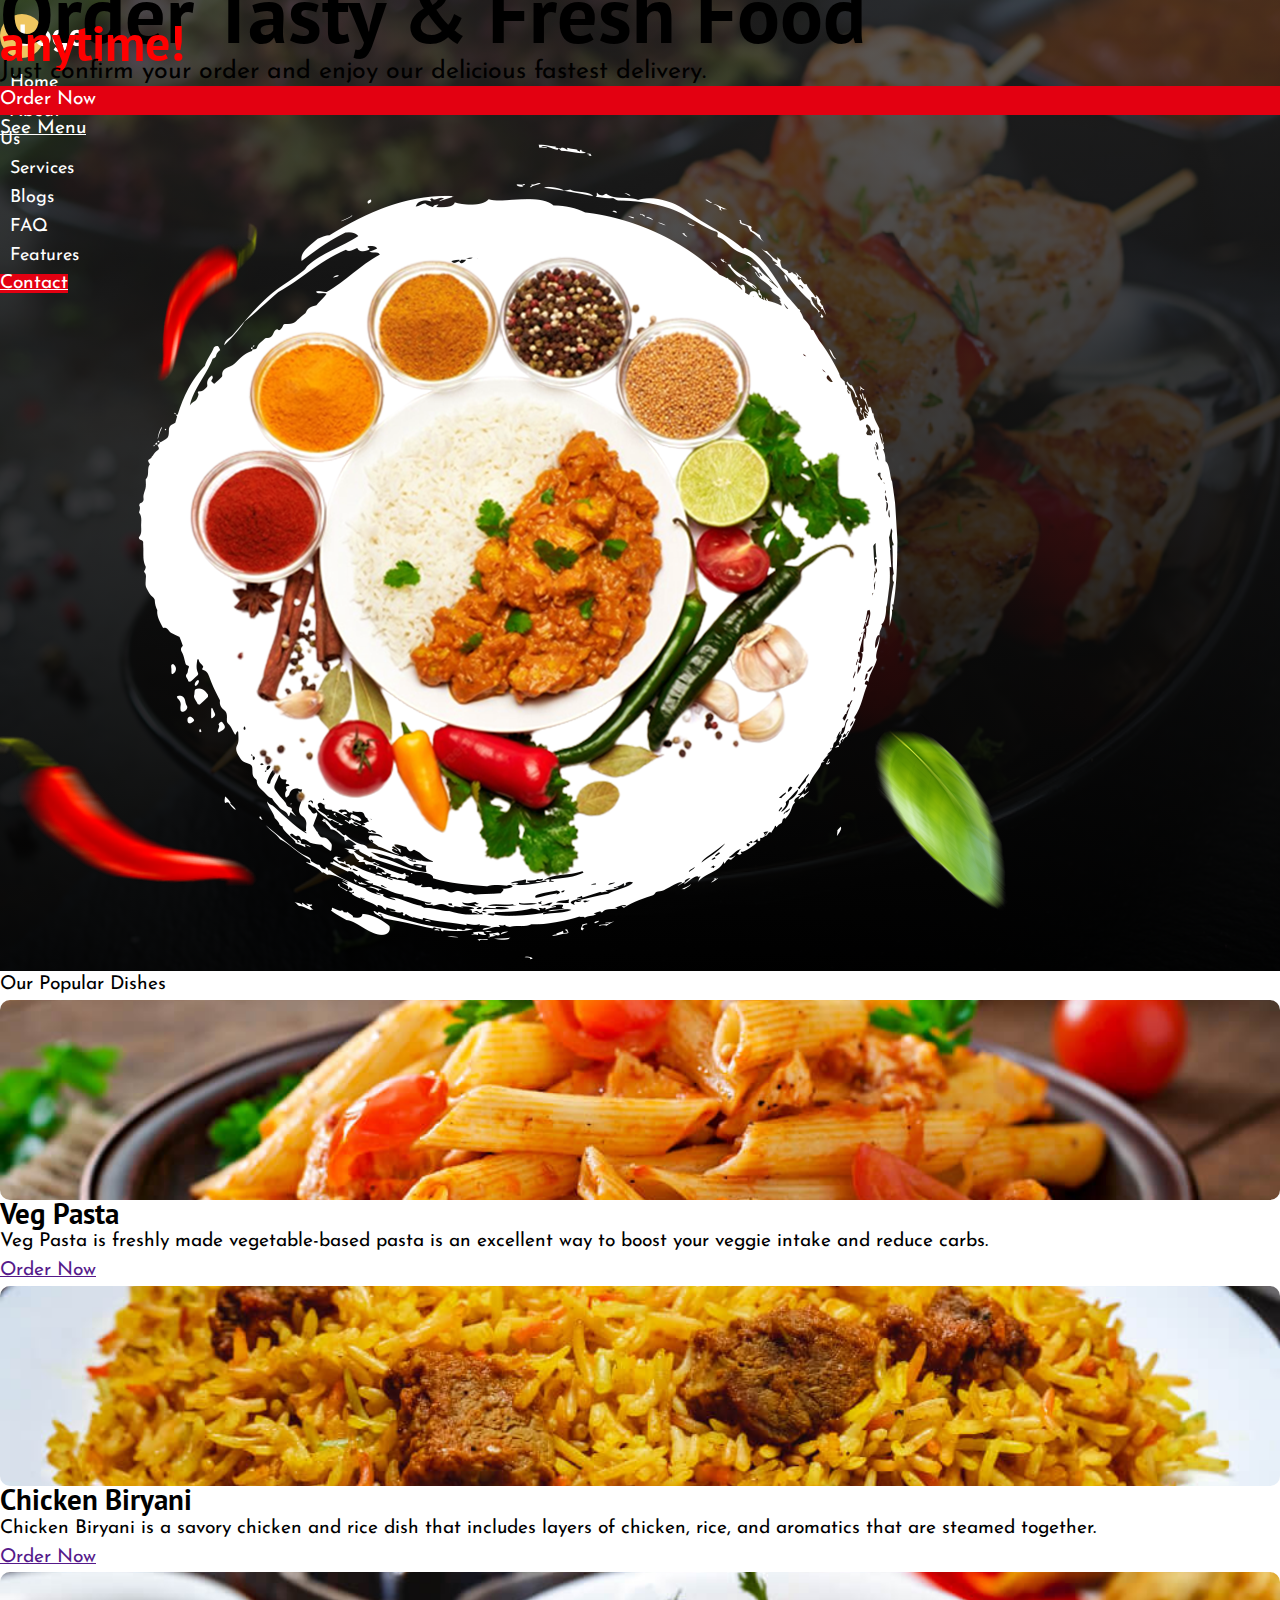
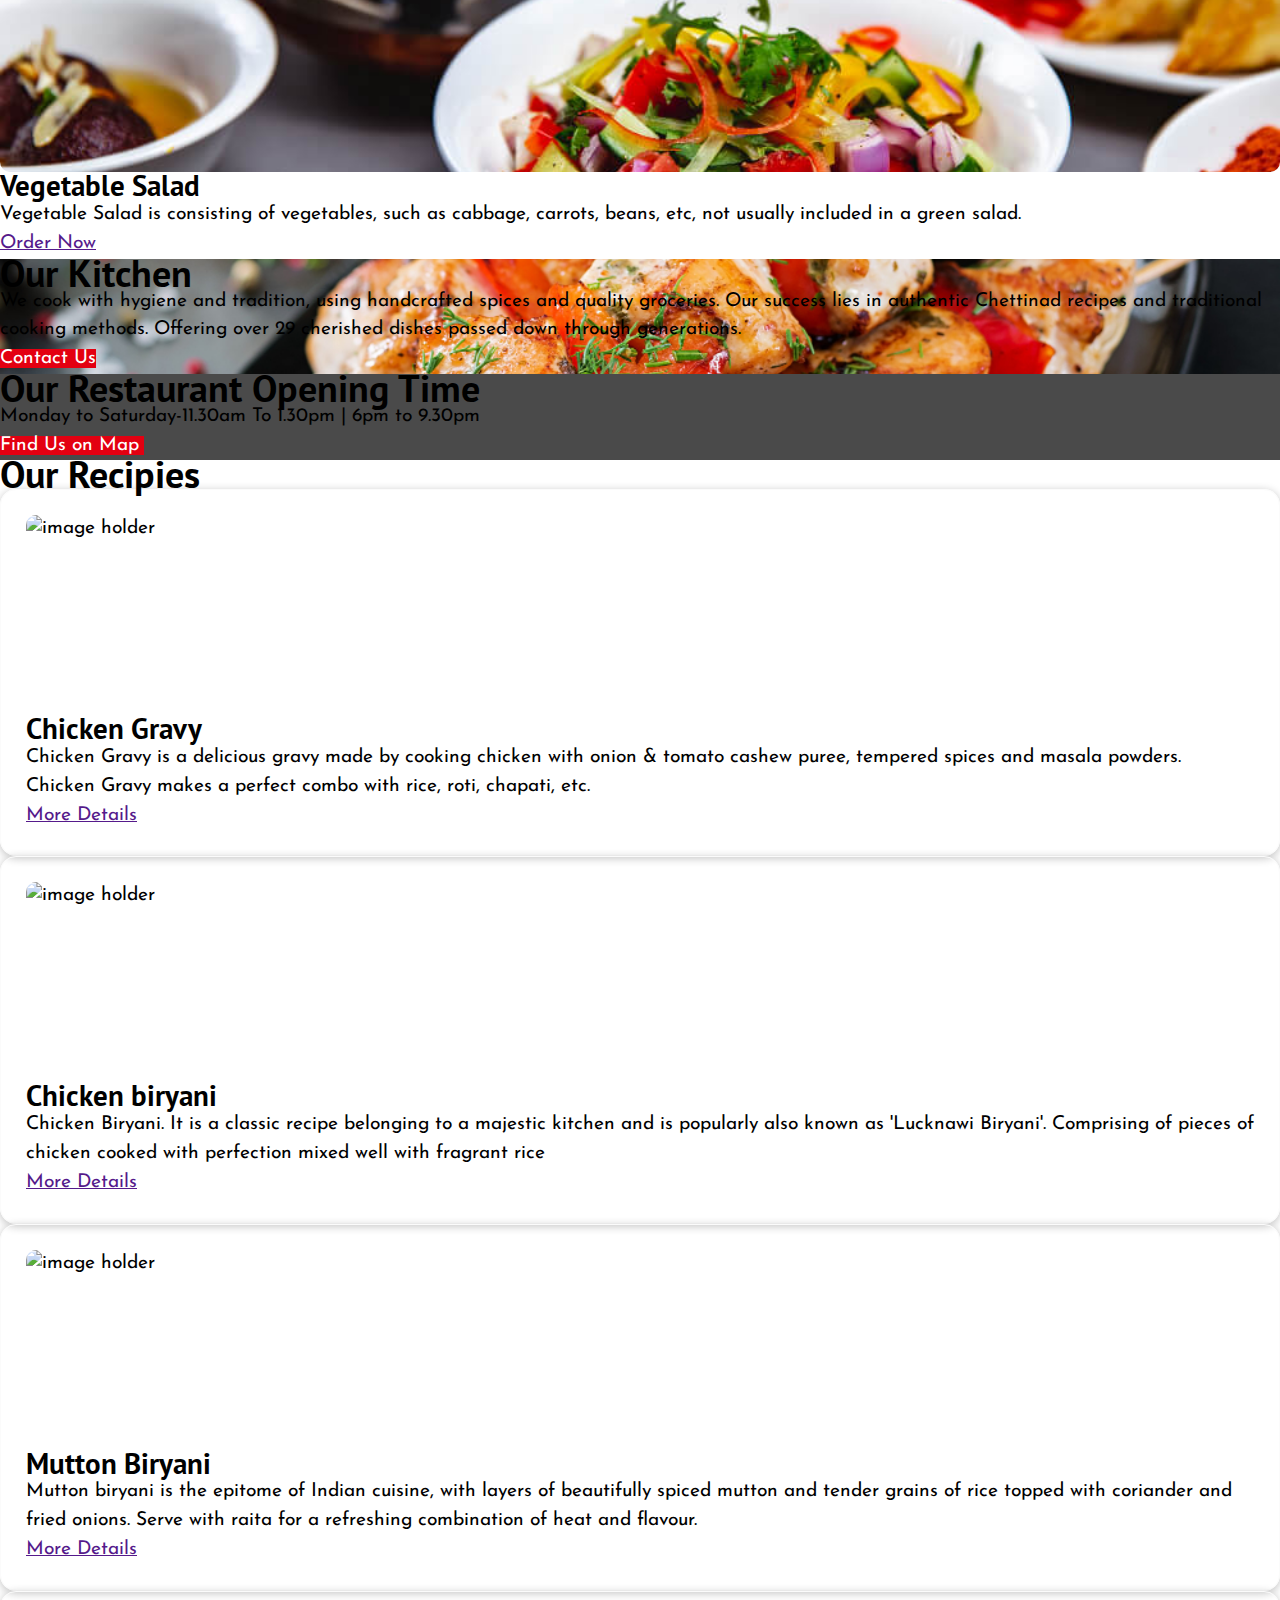
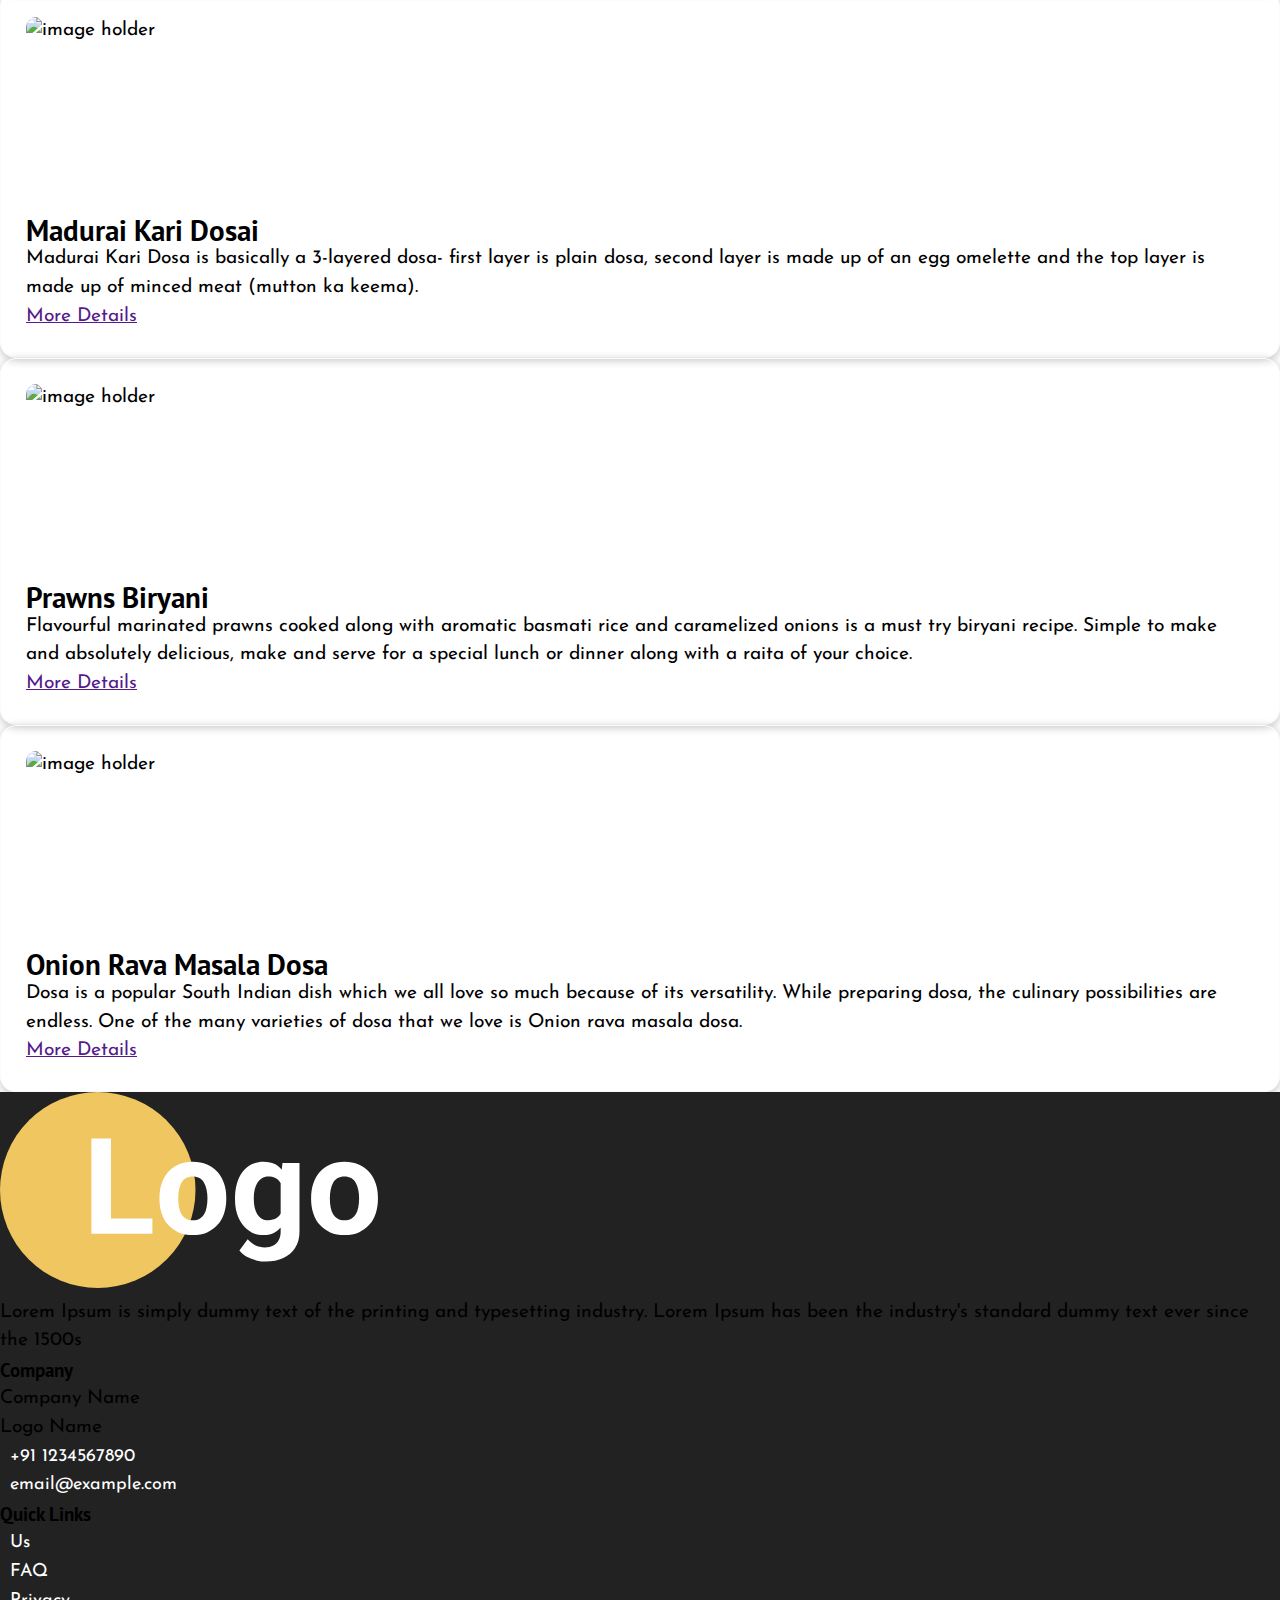
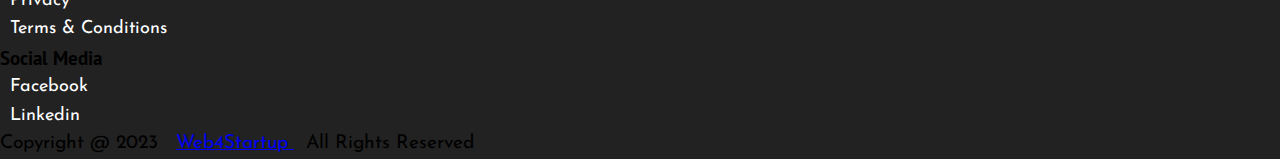
==== 1-Restaurant-Website-Landing-Page/index.html @ bc1fb599 "Restaurant Website Landing Page commit" ====
<!DOCTYPE html>
<html lang="en">
  <head>
    <meta charset="UTF-8" />
    <meta name="viewport" content="width=device-width, initial-scale=1.0" />
    <title>Restaurant Website Landing Page</title>
    <link href="./styles/styles.css" rel="stylesheet" />
    <link
      href="https://cdn.jsdelivr.net/npm/bootstrap@5.3.1/dist/css/bootstrap.min.css"
      rel="stylesheet"
      integrity="sha384-4bw+/aepP/YC94hEpVNVgiZdgIC5+VKNBQNGCHeKRQN+PtmoHDEXuppvnDJzQIu9"
      crossorigin="anonymous"
    />
    <script
      src="https://cdn.jsdelivr.net/npm/@popperjs/core@2.11.8/dist/umd/popper.min.js"
      integrity="sha384-I7E8VVD/ismYTF4hNIPjVp/Zjvgyol6VFvRkX/vR+Vc4jQkC+hVqc2pM8ODewa9r"
      crossorigin="anonymous"
    ></script>
    <script
      src="https://cdn.jsdelivr.net/npm/bootstrap@5.3.1/dist/js/bootstrap.min.js"
      integrity="sha384-Rx+T1VzGupg4BHQYs2gCW9It+akI2MM/mndMCy36UVfodzcJcF0GGLxZIzObiEfa"
      crossorigin="anonymous"
    ></script>
    <script src="
https://cdn.jsdelivr.net/npm/iconsax-font-icon@1.1.0/fantasticonrc.min.js
"></script>
    <link
      href="
https://cdn.jsdelivr.net/npm/iconsax-font-icon@1.1.0/dist/icons.min.css
"
      rel="stylesheet"
    />
  </head>

  <body>
    <!-- Header Section -->
    <section class="header w-100">
      <div class="container">
        <div
          class="d-flex flex-sm-column flex-md-row flex-lg-row flex-xl-row align-items-center justify-content-between"
        >
          <div class="brand">
            <img src="./images/brand-logo-white.svg" alt="Brand Logo" />
          </div>
          <div
            class="navigations d-flex flex-sm-column flex-md-row flex-lg-row flex-xl-row align-items-center justify-content-end"
          >
            <ul class="d-flex mb-0">
              <li>
                <a href="">Home</a>
              </li>
              <li>
                <a href="">About Us</a>
              </li>
              <li>
                <a href="">Services</a>
              </li>
              <li>
                <a href="">Blogs</a>
              </li>
              <li>
                <a href="">FAQ</a>
              </li>
              <li>
                <a href="">Features</a>
              </li>
            </ul>
          </div>
          <div class="cta-button ms-3">
            <a href="" class="btn btn-primary">Contact</a>
          </div>
        </div>
      </div>
    </section>

    <!-- New Banner -->
    <section class="newbanner text-white">
      <div class="overlay"></div>
      <div class="container">
        <div
          class="row vh-100 d-flex align-items-center justify-content-center"
        >
          <div class="col-md-6 col-lg-6 col-xl-6">
            <h1>Order Tasty & Fresh Food</h1>
            <h2>anytime!</h2>
            <p>
              Just confirm your order and enjoy our delicious fastest delivery.
            </p>
            <div class="mt-3">
              <div class="btn btn-primary btn-lg">Order Now</div>

              <a class="seemenu btn btn-outline-secondary" href="">See Menu</a>
            </div>
          </div>
          <div class="col-sm-12 col-md-6 col-lg-6 col-xl-6">
            <img class="w-100" src="./images/spices.png" />
          </div>
        </div>
      </div>
    </section>

    <!-- Services Section -->
    <section class="servies p-5">
      <div class="container">
        <p class="text-center h1 mb-5">Our Popular Dishes</p>
        <div class="row">
          <div class="col-sm-12 col-md-6 col-lg-4 col-xl-4">
            <div class="list">
              <div class="image mb-3">
                <img
                  class="w-100"
                  src="./images/food/penne-pasta-tomato-sauce-with-chicken-tomatoes-wooden-table.jpg"
                  alt="image holder"
                />
              </div>
              <div class="data">
                <h2>Veg Pasta</h2>
                <p>
                  Veg Pasta is freshly made vegetable-based pasta is an
                  excellent way to boost your veggie intake and reduce carbs.
                </p>
                <a href="" class="btn btn-outline-secondary">Order Now</a>
              </div>
            </div>
          </div>

          <div class="col-sm-12 col-md-6 col-lg-4 col-xl-4">
            <div class="list">
              <div class="image mb-3">
                <img
                  class="w-100"
                  src="./images/food/side-view-pilaf-with-stewed-beef-meat-plate.jpg"
                  alt="image holder"
                />
              </div>
              <div class="data">
                <h2>Chicken Biryani</h2>
                <p>
                  Chicken Biryani is a savory chicken and rice dish that
                  includes layers of chicken, rice, and aromatics that are
                  steamed together.
                </p>
                <a href="" class="btn btn-outline-secondary">Order Now</a>
              </div>
            </div>
          </div>

          <div class="col-sm-12 col-md-6 col-lg-4 col-xl-4">
            <div class="list">
              <div class="image mb-3">
                <img
                  class="w-100"
                  src="./images/food/side-view-vegetable-salad-with-cucumber-red-onion-bell-pepper-greens-black-pepper-plate.jpg"
                  alt="image holder"
                />
              </div>
              <div class="data">
                <h2>Vegetable Salad</h2>
                <p>
                  Vegetable Salad is consisting of vegetables, such as cabbage,
                  carrots, beans, etc, not usually included in a green salad.
                </p>
                <a href="" class="btn btn-outline-secondary">Order Now</a>
              </div>
            </div>
          </div>
        </div>
      </div>
    </section>

    <!-- Banner Section -->
    <section class="main-banner">
      <div class="container">
        <div class="vh-100 d-flex align-items-center justify-content-start">
          <div class="content bg-white p-sm-3 p-md-4 p-lg-5 p-xl-5 w-50">
            <h1>Our Kitchen</h1>
            <p class="mb-3">
              We cook with hygiene and tradition, using handcrafted spices and
              quality groceries. Our success lies in authentic Chettinad recipes
              and traditional cooking methods. Offering over 29 cherished dishes
              passed down through generations.
            </p>
            <div class="mt-3">
              <a class="btn btn-primary">Contact Us</a>
            </div>
          </div>
        </div>
      </div>
    </section>

    <!-- CTA -->
    <section class="footer1 p-5">
      <div class="container d-flex align-items-center justify-content-center">
        <div class="text-center w-50 text-white">
          <h1 class="text-red">Our Restaurant Opening Time</h1>
          <p class="h2">Monday to Saturday-11.30am To 1.30pm | 6pm to 9.30pm</p>

          <a class="mt-5 btn btn-primary btn-lg"
            >Find Us on Map<i class="icon-arrow-right-1"></i
          ></a>
        </div>
      </div>
    </section>

    <section class="food-blog p-5">
      <div class="container">
        <h1 class="text-center mb-4 text-green">Our Recipies</h1>
        <div class="row">
          <div class="col-sm-12 col-md-6 col-lg-4 col-xl-4">
            <div class="list mb-4">
              <div class="image mb-3">
                <img
                  class="w-100"
                  src="https://img.freepik.com/free-photo/top-view-vegetable-soup-with-meat-inside-plate-grey_140725-36040.jpg"
                  alt="image holder"
                />
              </div>
              <div class="data">
                <h2>Chicken Gravy</h2>
                <p>
                  Chicken Gravy is a delicious gravy made by cooking chicken
                  with onion & tomato cashew puree, tempered spices and masala
                  powders. Chicken Gravy makes a perfect combo with rice, roti,
                  chapati, etc.
                </p>
                <a href="" class="btn btn-outline-secondary">More Details</a>
              </div>
            </div>
          </div>
          <div class="col-sm-12 col-md-6 col-lg-4 col-xl-4">
            <div class="list mb-4">
              <div class="image mb-3">
                <img
                  class="w-100"
                  src="https://img.freepik.com/free-photo/gourmet-chicken-biryani-with-steamed-basmati-rice-generated-by-ai_188544-13480.jpg"
                  alt="image holder"
                />
              </div>
              <div class="data">
                <h2>Chicken biryani</h2>
                <p>
                  Chicken Biryani. It is a classic recipe belonging to a
                  majestic kitchen and is popularly also known as 'Lucknawi
                  Biryani'. Comprising of pieces of chicken cooked with
                  perfection mixed well with fragrant rice
                </p>
                <a href="" class="btn btn-outline-secondary">More Details</a>
              </div>
            </div>
          </div>
          <div class="col-sm-12 col-md-6 col-lg-4 col-xl-4">
            <div class="list mb-4">
              <div class="image mb-3">
                <img
                  class="w-100"
                  src="https://img.freepik.com/free-photo/gourmet-biryani-with-saffron-rice-chicken-generated-by-ai_188544-39093.jpg"
                  alt="image holder"
                />
              </div>
              <div class="data">
                <h2>Mutton Biryani</h2>
                <p>
                  Mutton biryani is the epitome of Indian cuisine, with layers
                  of beautifully spiced mutton and tender grains of rice topped
                  with coriander and fried onions. Serve with raita for a
                  refreshing combination of heat and flavour.
                </p>
                <a href="" class="btn btn-outline-secondary">More Details</a>
              </div>
            </div>
          </div>

          <div class="col-sm-12 col-md-6 col-lg-4 col-xl-4">
            <div class="list">
              <div class="image mb-3">
                <img
                  class="w-100"
                  src="https://www.yummytummyaarthi.com/wp-content/uploads/2015/06/1-32.jpg"
                  alt="image holder"
                />
              </div>
              <div class="data">
                <h2>Madurai Kari Dosai</h2>
                <p>
                  Madurai Kari Dosa is basically a 3-layered dosa- first layer
                  is plain dosa, second layer is made up of an egg omelette and
                  the top layer is made up of minced meat (mutton ka keema).
                </p>
                <a href="" class="btn btn-outline-secondary">More Details</a>
              </div>
            </div>
          </div>
          <div class="col-sm-12 col-md-6 col-lg-4 col-xl-4">
            <div class="list">
              <div class="image mb-3">
                <img
                  class="w-100"
                  src="https://img.freepik.com/free-photo/plate-biryani-with-bunch-spices-it_505751-3812.jpg"
                  alt="image holder"
                />
              </div>
              <div class="data">
                <h2>Prawns Biryani</h2>
                <p>
                  Flavourful marinated prawns cooked along with aromatic basmati
                  rice and caramelized onions is a must try biryani recipe.
                  Simple to make and absolutely delicious, make and serve for a
                  special lunch or dinner along with a raita of your choice.
                </p>
                <a href="" class="btn btn-outline-secondary">More Details</a>
              </div>
            </div>
          </div>
          <div class="col-sm-12 col-md-6 col-lg-4 col-xl-4">
            <div class="list">
              <div class="image mb-3">
                <img
                  class="w-100"
                  src="https://img.freepik.com/premium-photo/plate-food-with-bowl-rice-bowl-soup_975681-615.jpg"
                  alt="image holder"
                />
              </div>
              <div class="data">
                <h2>Onion Rava Masala Dosa</h2>
                <p>
                  Dosa is a popular South Indian dish which we all love so much
                  because of its versatility. While preparing dosa, the culinary
                  possibilities are endless. One of the many varieties of dosa
                  that we love is Onion rava masala dosa.
                </p>
                <a href="" class="btn btn-outline-secondary">More Details</a>
              </div>
            </div>
          </div>
        </div>
      </div>
    </section>

    <!-- Footer Section 2 -->
    <section class="footer2 p-5 text-white">
      <div class="container">
        <div class="row">
          <div class="list1 col-sm-12 col-md-6 col-lg-4 col-xl-3">
            <img
              class="mb-3"
              src="./images/brand-logo-white.svg"
              alt="Marketing Wbsite Layout"
            />
            <p>
              Lorem Ipsum is simply dummy text of the printing and typesetting
              industry. Lorem Ipsum has been the industry's standard dummy text
              ever since the 1500s
            </p>
          </div>
          <div class="list col-sm-12 col-md-6 col-lg-4 col-xl-3">
            <h4>Company</h4>
            <p>Company Name</p>
            <p>Logo Name</p>
            <ul>
              <li>
                <a href=""
                  ><i class="icon-mobile-programming"></i> +91 1234567890</a
                >
              </li>
              <li>
                <a href=""
                  ><i class="icon-cloud-connection"></i> email@example.com</a
                >
              </li>
            </ul>
          </div>
          <div class="list col-sm-12 col-md-6 col-lg-4 col-xl-3">
            <h4>Quick Links</h4>
            <ul>
              <li><a href="">Us</a></li>
              <li><a href="">FAQ</a></li>
              <li><a href="">Privacy</a></li>
              <li><a href="">Terms & Conditions</a></li>
            </ul>
          </div>
          <div class="list col-sm-12 col-md-6 col-lg-4 col-xl-3">
            <h4>Social Media</h4>
            <ul>
              <li><a href="">Facebook</a></li>
              <li><a href="">Linkedin</a></li>
            </ul>
          </div>
        </div>

        <div
          class="copyright p-5 d-flex align-items-center justify-content-center"
        >
          Copyright @ 2023 &nbsp;
          <a class="text-white" href="https://web4startup.com/">
            Web4Startup
          </a>
          &nbsp;&nbsp;All Rights Reserved
        </div>
      </div>
    </section>
  </body>
</html>
---- 1-Restaurant-Website-Landing-Page/styles/styles.css ----
@import url("https://fonts.googleapis.com/css2?family=PT+Sans:ital,wght@0,400;0,700;1,400;1,700&display=swap");
@import url("https://fonts.googleapis.com/css2?family=Josefin+Sans:ital,wght@0,100;0,200;0,300;0,400;0,500;0,600;0,700;1,100;1,200;1,300;1,400;1,500;1,600;1,700&family=PT+Sans:ital,wght@0,400;0,700;1,400;1,700&display=swap");
:root {
  --primary: #e30011;
  --secondary: #ffc53c;
  --black: #212429;
  --white: #ffffff;
  --josefin: "Josefin Sans", sans-serif;
  --ptsans: "PT Sans", sans-serif;
}

*,
html,
body {
  margin: 0;
  padding: 0;
}

body {
  font-family: var(--josefin);
  font-size: 1.2rem;
  line-height: 150%;
  background-color: var(--white);
}

h1,
h2,
h3,
h4,
h5,
h6 {
  font-family: var(--ptsans);
  font-weight: 600;
}

.btn-primary {
  color: var(--white);
  background-color: var(--primary) !important;
  border-color: var(--primary) !important;
}
.btn-primary i {
  position: relative;
  top: 2px;
  margin-left: 5px;
}

.header {
  padding: 14px 0;
  position: absolute;
  top: 0;
  bottom: 0;
  z-index: 9;
}
.header .brand {
  width: 30%;
}
.header .brand img {
  height: 44px;
}
.header .navigations {
  width: 70%;
}
.header .navigations ul {
  list-style: none;
}
.header .navigations ul li a {
  padding: 5px 10px;
  text-decoration: none;
  color: var(--white);
  font-size: 18px;
  font-weight: 400;
}

.main-banner {
  background-image: url("../images/chicken-skewers-with-slices-sweet-peppers-dill.jpg");
  background-repeat: no-repeat;
  background-size: cover;
  background-position: center center;
}

.overlay {
  position: absolute;
  top: 0;
  left: 0;
  height: 100%;
  width: 100%;
  background-image: linear-gradient(179deg, rgba(39, 39, 39, 0.72), rgba(0, 0, 0, 0.93));
}

.servies .image {
  width: 100%;
  height: 200px;
  border-radius: 10px;
  overflow: hidden;
}
.servies .image img {
  width: 100%;
  height: 100%;
  -o-object-fit: cover;
     object-fit: cover;
  -o-object-position: center;
     object-position: center;
}

.newbanner {
  background-image: url("../images/chicken-skewers-with-slices-sweet-peppers-dill.jpg");
  background-repeat: no-repeat;
  background-size: cover;
  background-position: center center;
  position: relative;
}
.newbanner .row {
  z-index: 9;
  position: relative;
}
.newbanner h1 {
  font-size: 80px;
  font-weight: 900;
}
.newbanner h2 {
  font-size: 50px;
  font-weight: 900;
  color: red;
}
.newbanner p {
  font-size: 25px;
}
.newbanner .btn {
  color: white;
}

.food-blog .list {
  padding: 25px;
  border: 1px solid #fbfbfb;
  border-radius: 16px;
  box-shadow: 0 2px 10px #c0c0c0;
}
.food-blog .image {
  width: 100%;
  height: 200px;
  border-radius: 10px;
  overflow: hidden;
}
.food-blog .image img {
  width: 100%;
  height: 100%;
  -o-object-fit: cover;
     object-fit: cover;
  -o-object-position: center;
     object-position: center;
}

.footer1 {
  background-color: #4a4a4a;
}

.footer2 {
  background-color: #222222;
}
.footer2 img {
  width: 30%;
}
.footer2 .list ul {
  list-style: none;
  padding-left: 0px !important;
}
.footer2 .list ul li a {
  padding: 5px 10px;
  text-decoration: none;
  color: var(--white);
  font-size: 18px;
  font-weight: 400;
}/*# sourceMappingURL=styles.css.map */
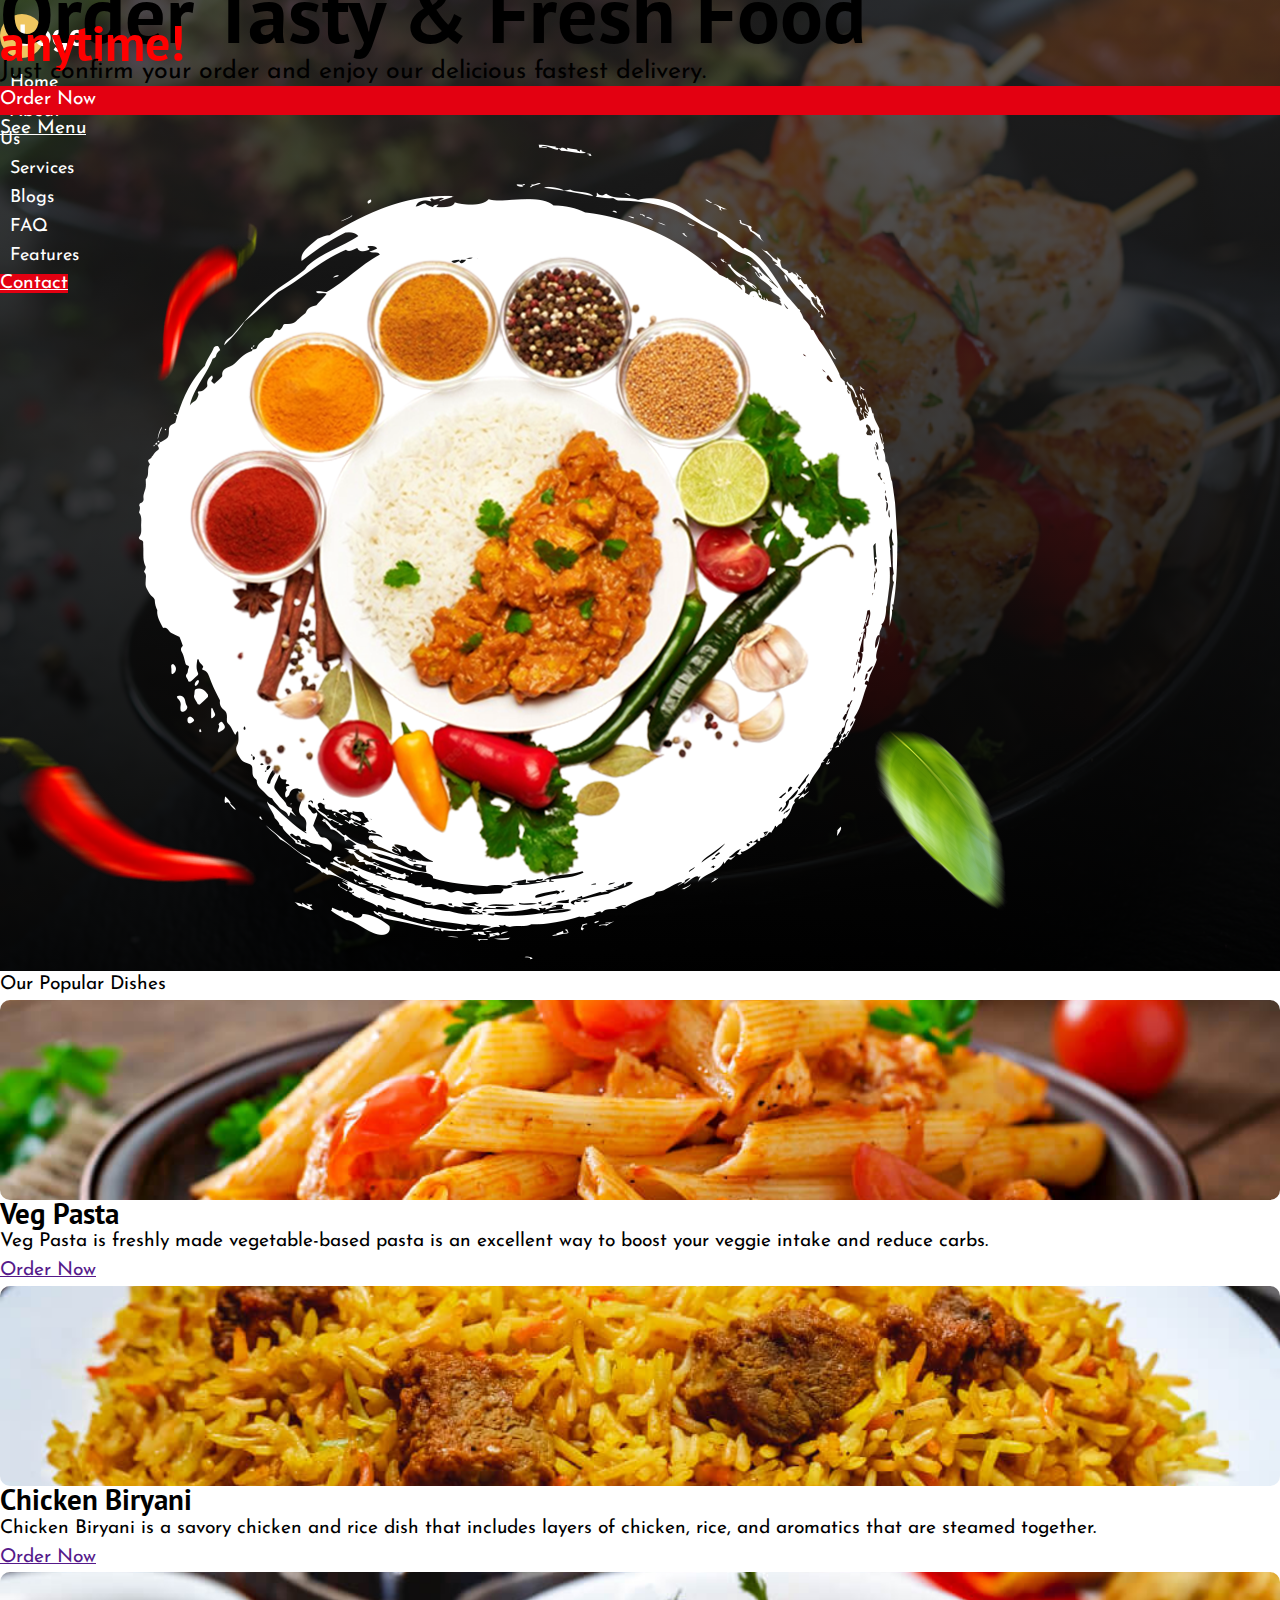
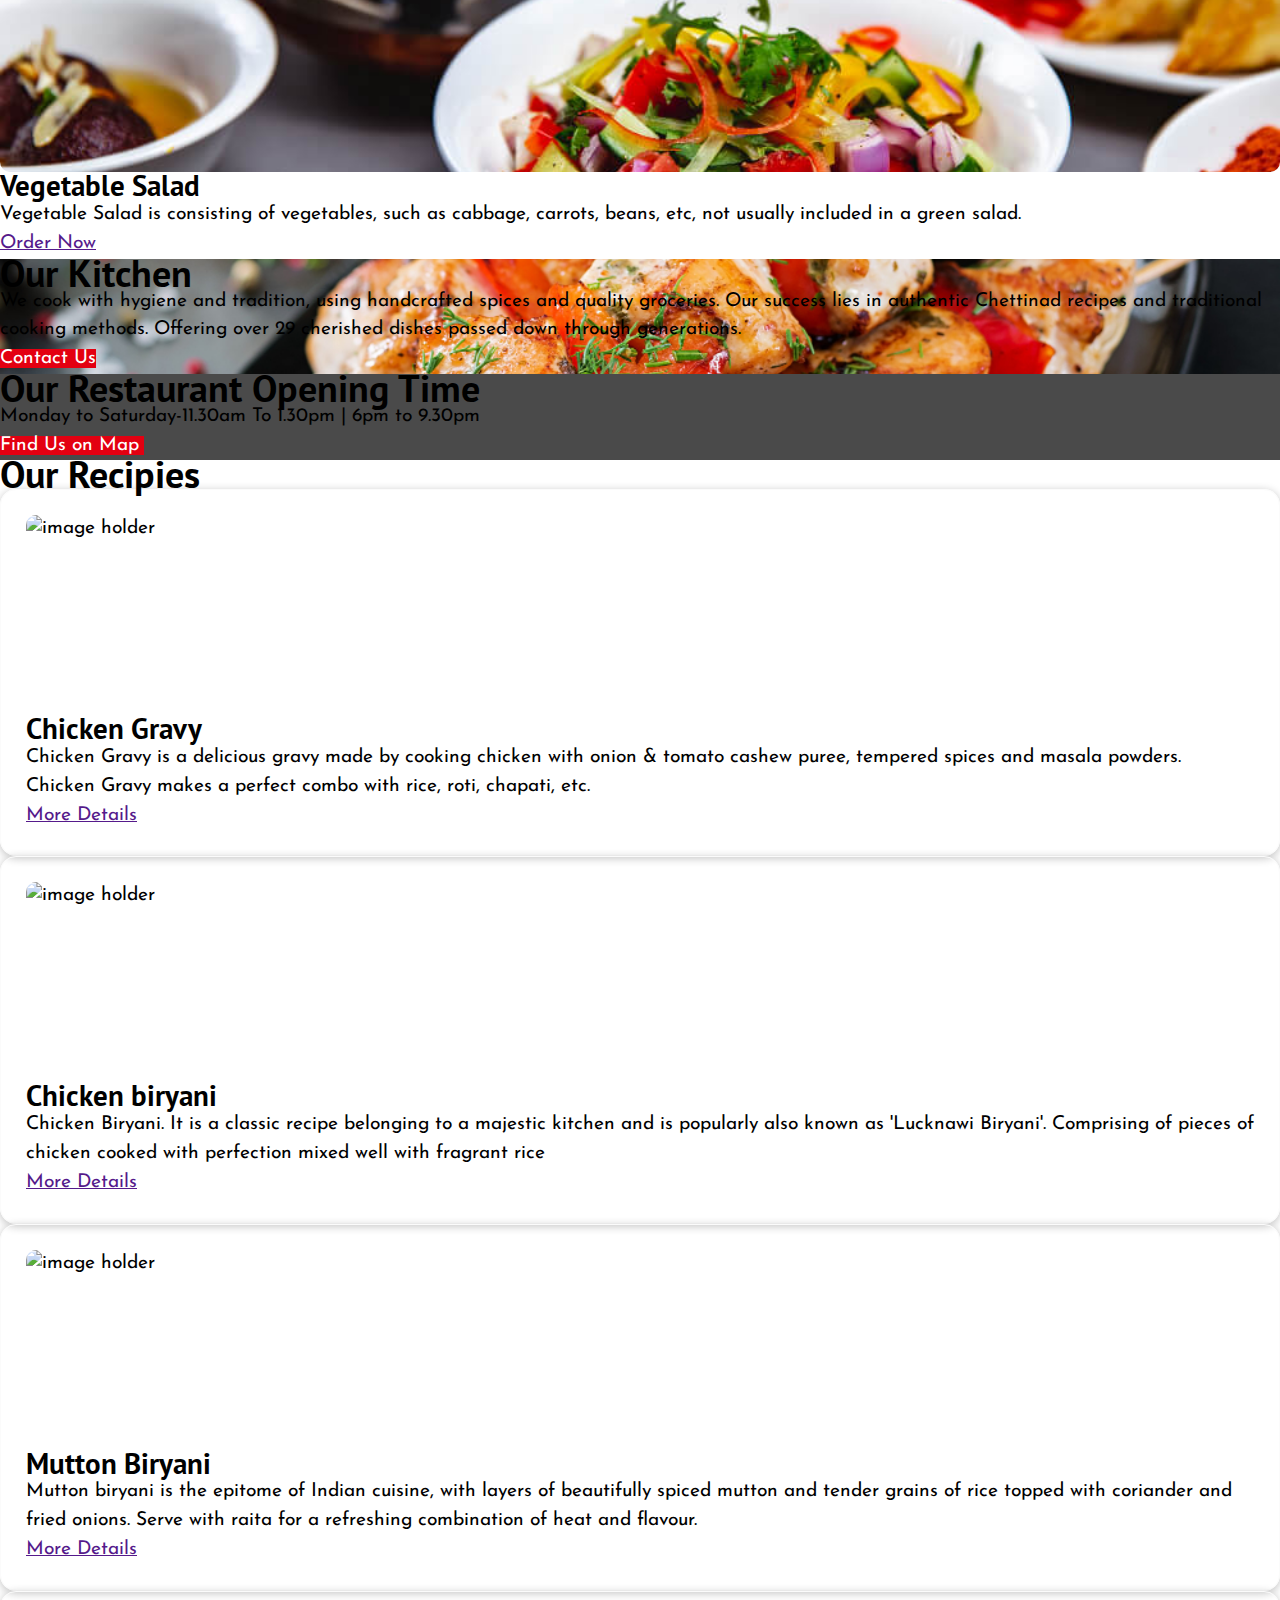
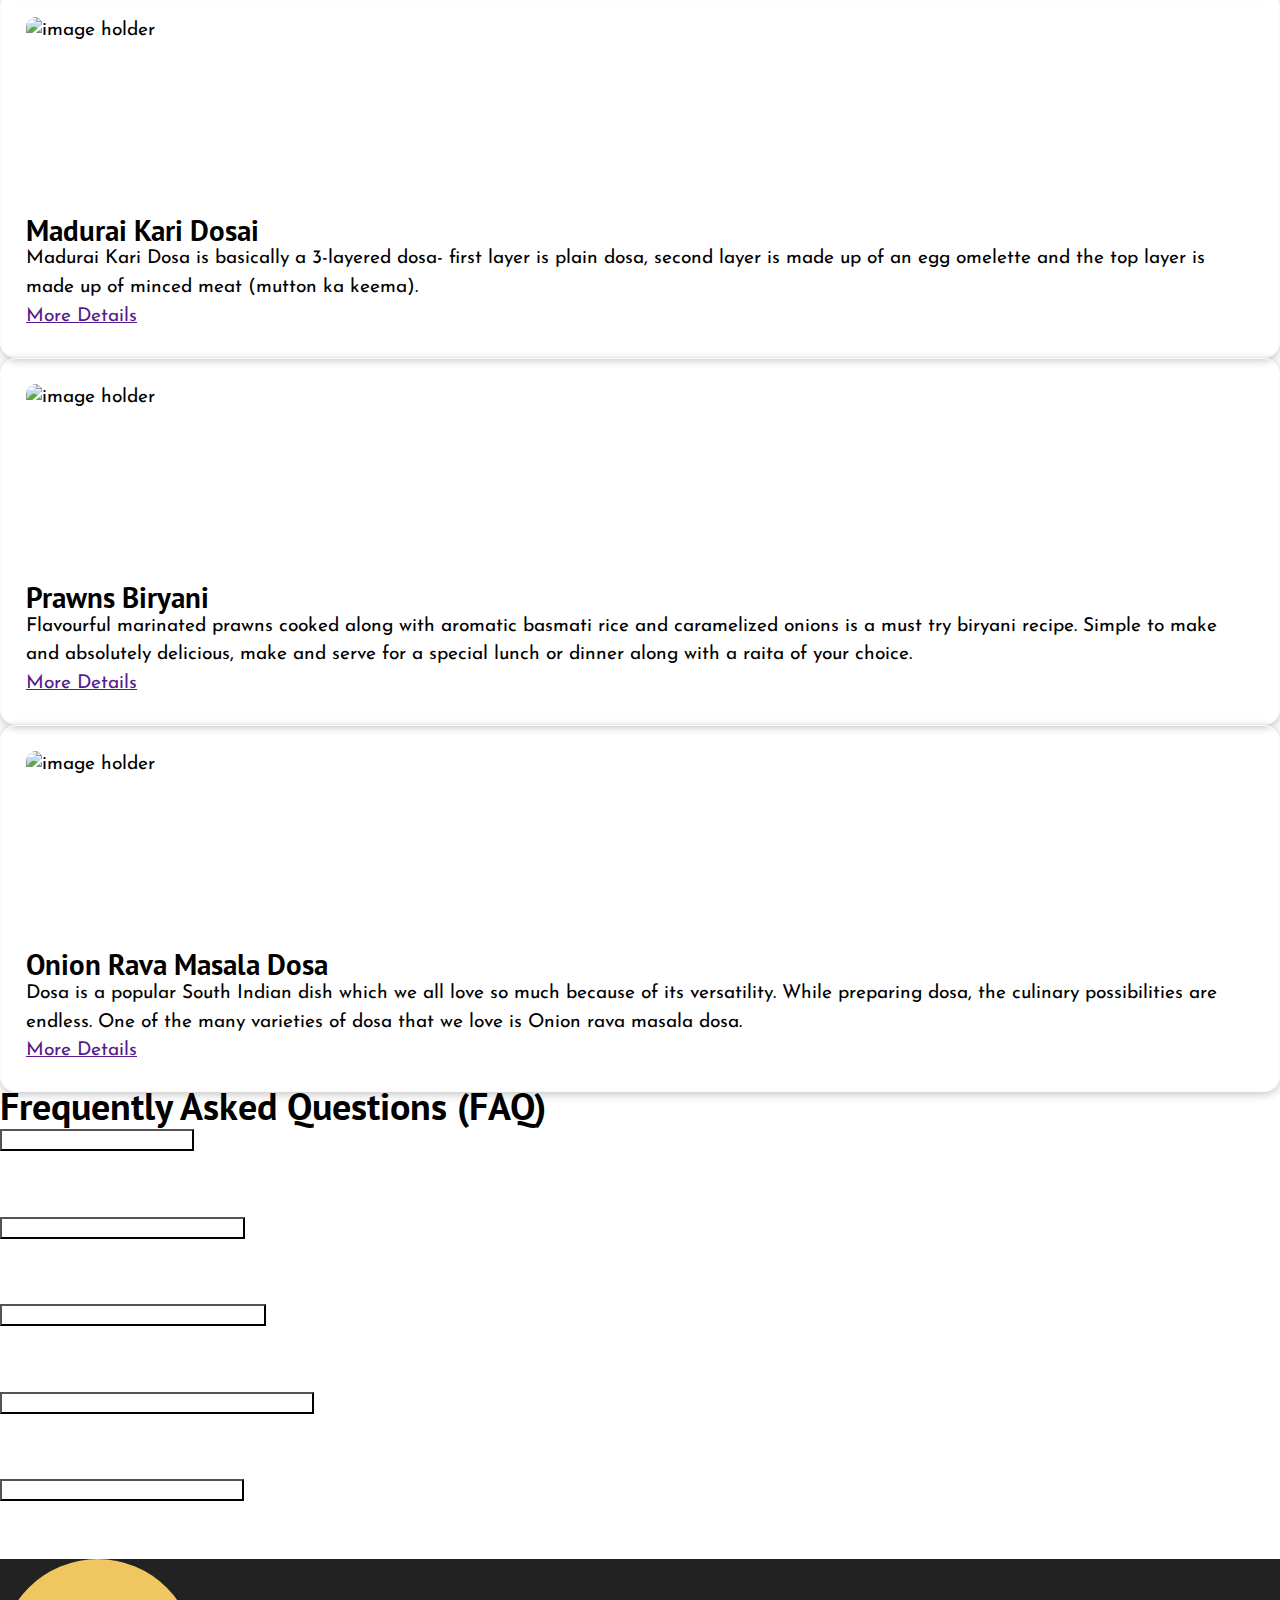
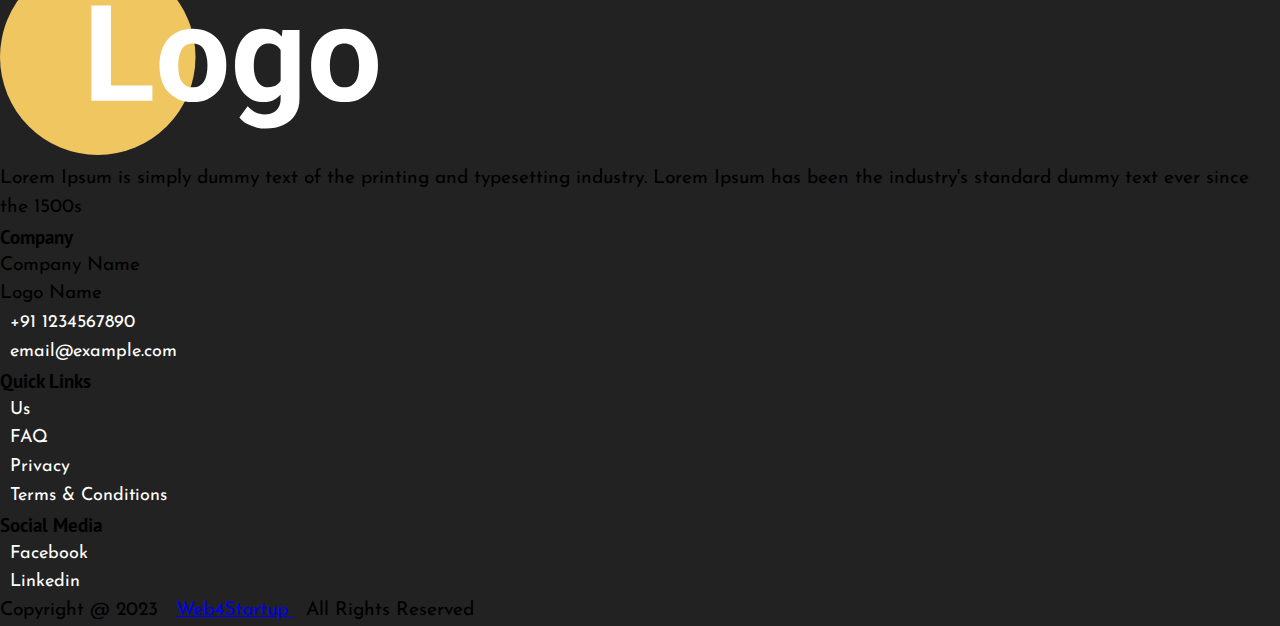
==== commit e791f204: "FAQ secectin added" ====
--- a/1-Restaurant-Website-Landing-Page/index.html
+++ b/1-Restaurant-Website-Landing-Page/index.html
@@ -202,6 +202,7 @@
       </div>
     </section>
 
+    <!-- Our Recipies -->
     <section class="food-blog p-5">
       <div class="container">
         <h1 class="text-center mb-4 text-green">Our Recipies</h1>
@@ -329,6 +330,150 @@
                   that we love is Onion rava masala dosa.
                 </p>
                 <a href="" class="btn btn-outline-secondary">More Details</a>
+              </div>
+            </div>
+          </div>
+        </div>
+      </div>
+    </section>
+
+    <!-- FAQ -->
+    <section class="faq py-5 bg-dark">
+      <div class="container">
+        <h1 class="text-center mb-5 text-white">
+          Frequently Asked Questions (FAQ)
+        </h1>
+        <div class="accordion" id="restaurantFAQ">
+          <div class="accordion-item">
+            <h2 class="accordion-header" id="FAQ1">
+              <button
+                class="accordion-button"
+                type="button"
+                data-bs-toggle="collapse"
+                data-bs-target="#collapseOne"
+                aria-expanded="true"
+                aria-controls="collapseOne"
+              >
+                <h4>What are your hours of operation?</h4>
+              </button>
+            </h2>
+            <div
+              id="collapseOne"
+              class="accordion-collapse collapse show"
+              aria-labelledby="FAQ1"
+              data-bs-parent="#restaurantFAQ"
+            >
+              <div class="accordion-body">
+                Find out when we're open for breakfast, lunch, and dinner. Our
+                hours may vary on weekends and holidays, so make sure to check
+                here for the most up-to-date information.
+              </div>
+            </div>
+          </div>
+          <div class="accordion-item">
+            <h2 class="accordion-header" id="FAQ2">
+              <button
+                class="accordion-button collapsed"
+                type="button"
+                data-bs-toggle="collapse"
+                data-bs-target="#collapseTwo"
+                aria-expanded="false"
+                aria-controls="collapseTwo"
+              >
+                <h4>Do you offer vegetarian and vegan options?</h4>
+              </button>
+            </h2>
+            <div
+              id="collapseTwo"
+              class="accordion-collapse collapse"
+              aria-labelledby="FAQ2"
+              data-bs-parent="#restaurantFAQ"
+            >
+              <div class="accordion-body">
+                Yes, we do! We have a variety of delicious vegetarian and vegan
+                dishes on our menu. Whether you're a dedicated vegetarian or
+                just looking to try something different, we have options that
+                will satisfy your taste buds.
+              </div>
+            </div>
+          </div>
+          <div class="accordion-item">
+            <h2 class="accordion-header" id="FAQ3">
+              <button
+                class="accordion-button collapsed"
+                type="button"
+                data-bs-toggle="collapse"
+                data-bs-target="#collapseThree"
+                aria-expanded="false"
+                aria-controls="collapseThree"
+              >
+                <h4>Can I make a reservation for a special occasion?</h4>
+              </button>
+            </h2>
+            <div
+              id="collapseThree"
+              class="accordion-collapse collapse"
+              aria-labelledby="FAQ3"
+              data-bs-parent="#restaurantFAQ"
+            >
+              <div class="accordion-body">
+                Absolutely! We offer reservations for birthdays, anniversaries,
+                and other special events. You can book a table through our
+                website, or give us a call, and we'll make sure to make your
+                celebration memorable.
+              </div>
+            </div>
+          </div>
+          <div class="accordion-item">
+            <h2 class="accordion-header" id="FAQ4">
+              <button
+                class="accordion-button collapsed"
+                type="button"
+                data-bs-toggle="collapse"
+                data-bs-target="#collapseFour"
+                aria-expanded="false"
+                aria-controls="collapseFour"
+              >
+                <h4>What safety measures are in place regarding COVID-19?</h4>
+              </button>
+            </h2>
+            <div
+              id="collapseFour"
+              class="accordion-collapse collapse"
+              aria-labelledby="FAQ4"
+              data-bs-parent="#restaurantFAQ"
+            >
+              <div class="accordion-body">
+                Your safety is our priority. We have implemented strict
+                sanitation and social distancing protocols to ensure a safe
+                dining experience. Our staff is fully vaccinated, and we adhere
+                to all local health guidelines.
+              </div>
+            </div>
+          </div>
+          <div class="accordion-item">
+            <h2 class="accordion-header" id="FAQ5">
+              <button
+                class="accordion-button collapsed"
+                type="button"
+                data-bs-toggle="collapse"
+                data-bs-target="#collapseFive"
+                aria-expanded="false"
+                aria-controls="collapseFive"
+              >
+                <h4>Do you offer takeout and delivery services?</h4>
+              </button>
+            </h2>
+            <div
+              id="collapseFive"
+              class="accordion-collapse collapse"
+              aria-labelledby="FAQ5"
+              data-bs-parent="#restaurantFAQ"
+            >
+              <div class="accordion-body">
+                Yes, we offer both takeout and delivery services. You can place
+                your order online through our website or call us directly. Enjoy
+                our delicious food in the comfort of your own home.
               </div>
             </div>
           </div>
--- a/1-Restaurant-Website-Landing-Page/styles/styles.css
+++ b/1-Restaurant-Website-Landing-Page/styles/styles.css
@@ -154,6 +154,20 @@
   background-color: #4a4a4a;
 }
 
+.faq .accordion .accordion-item {
+  background-color: transparent;
+  color: white;
+}
+.faq .accordion .accordion-item .accordion-button {
+  background-color: transparent !important;
+  color: var(--white);
+}
+.faq .accordion .accordion-item .accordion-button:after {
+  color: var(--white);
+  background: var(--white);
+  border-radius: 50px;
+}
+
 .footer2 {
   background-color: #222222;
 }
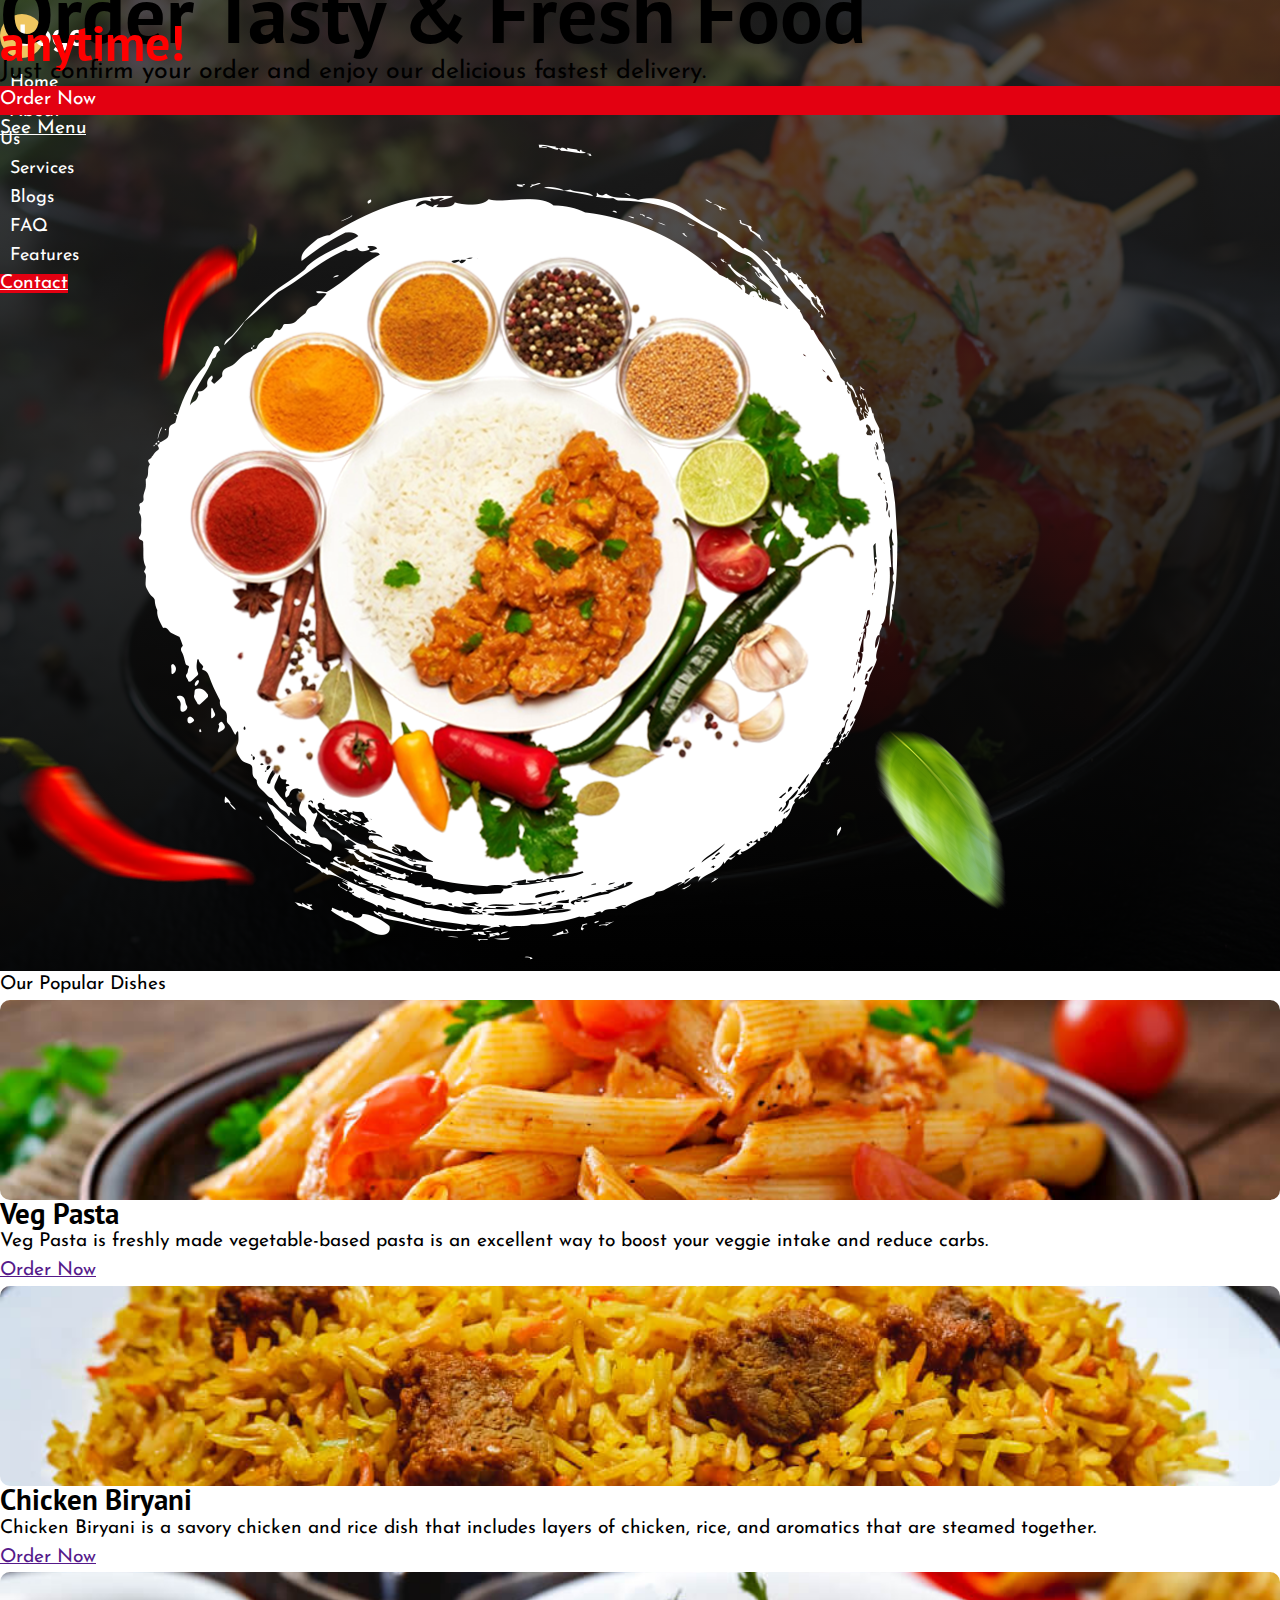
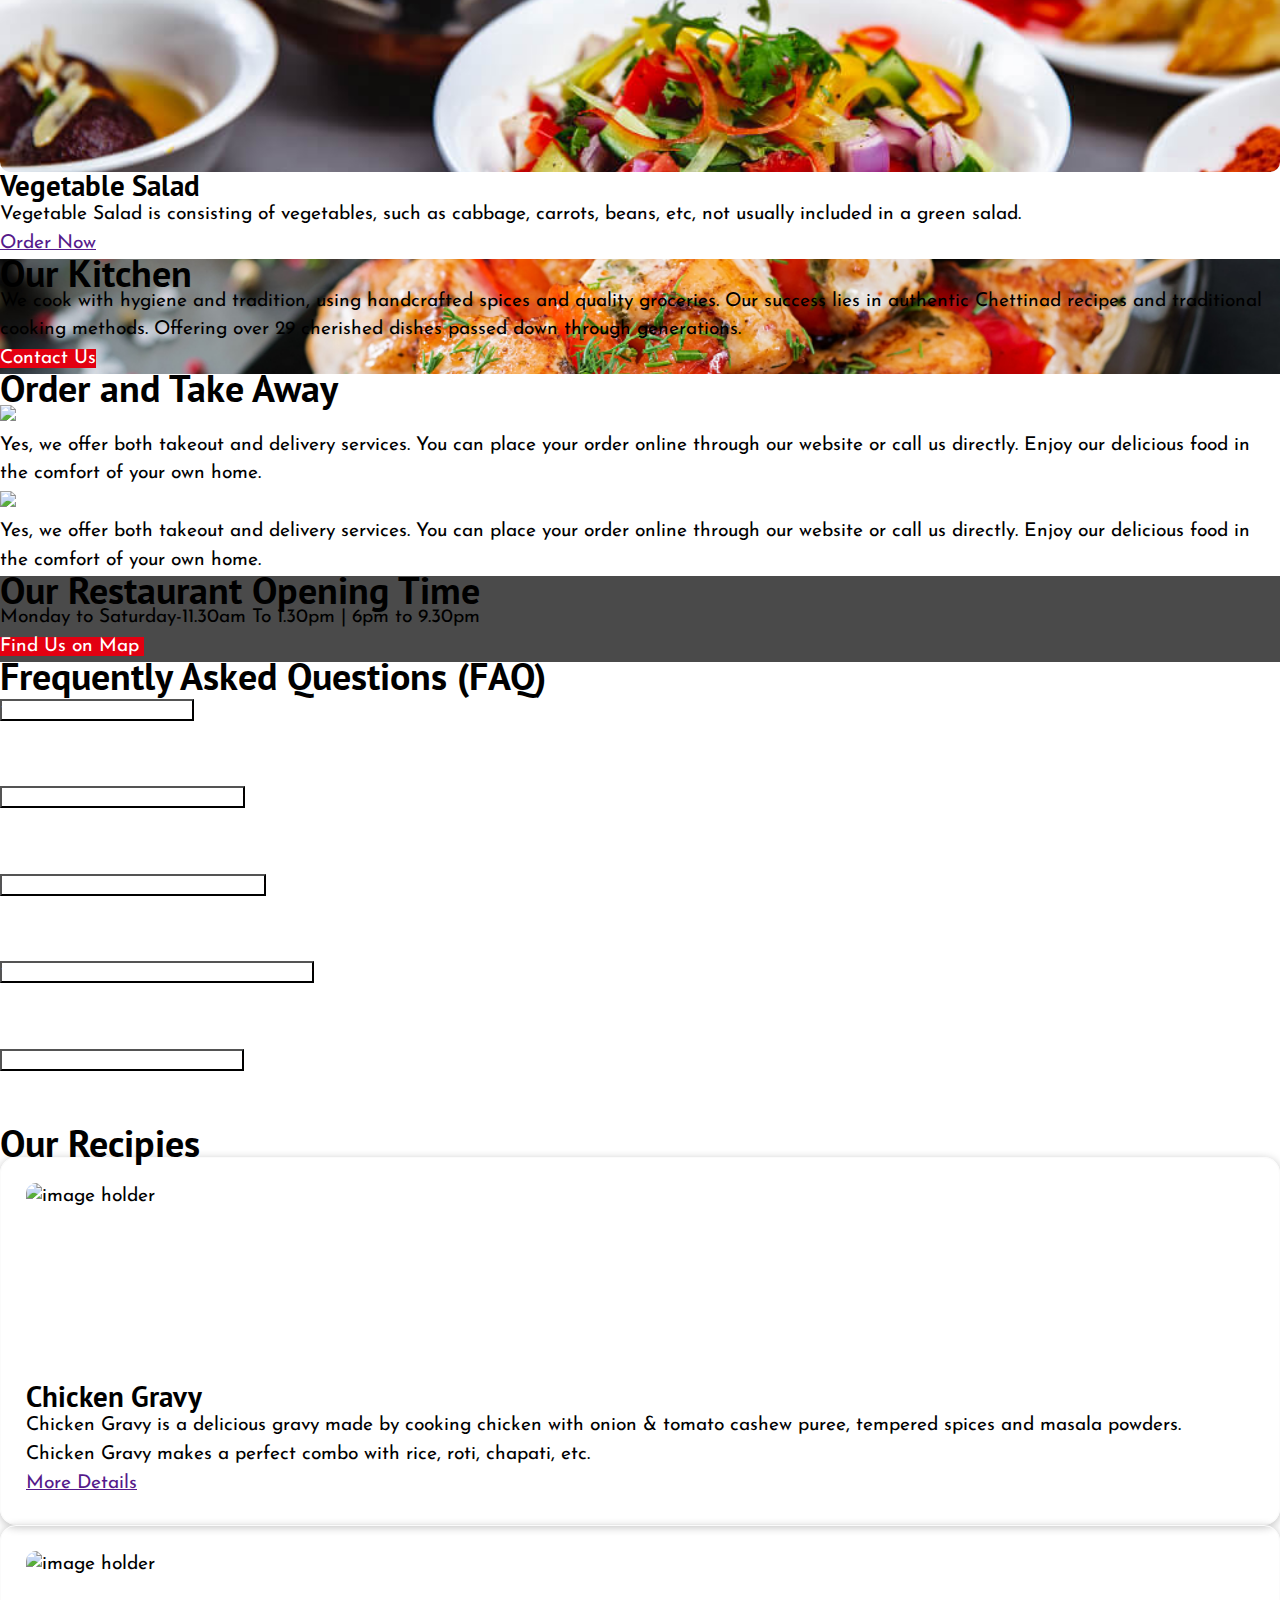
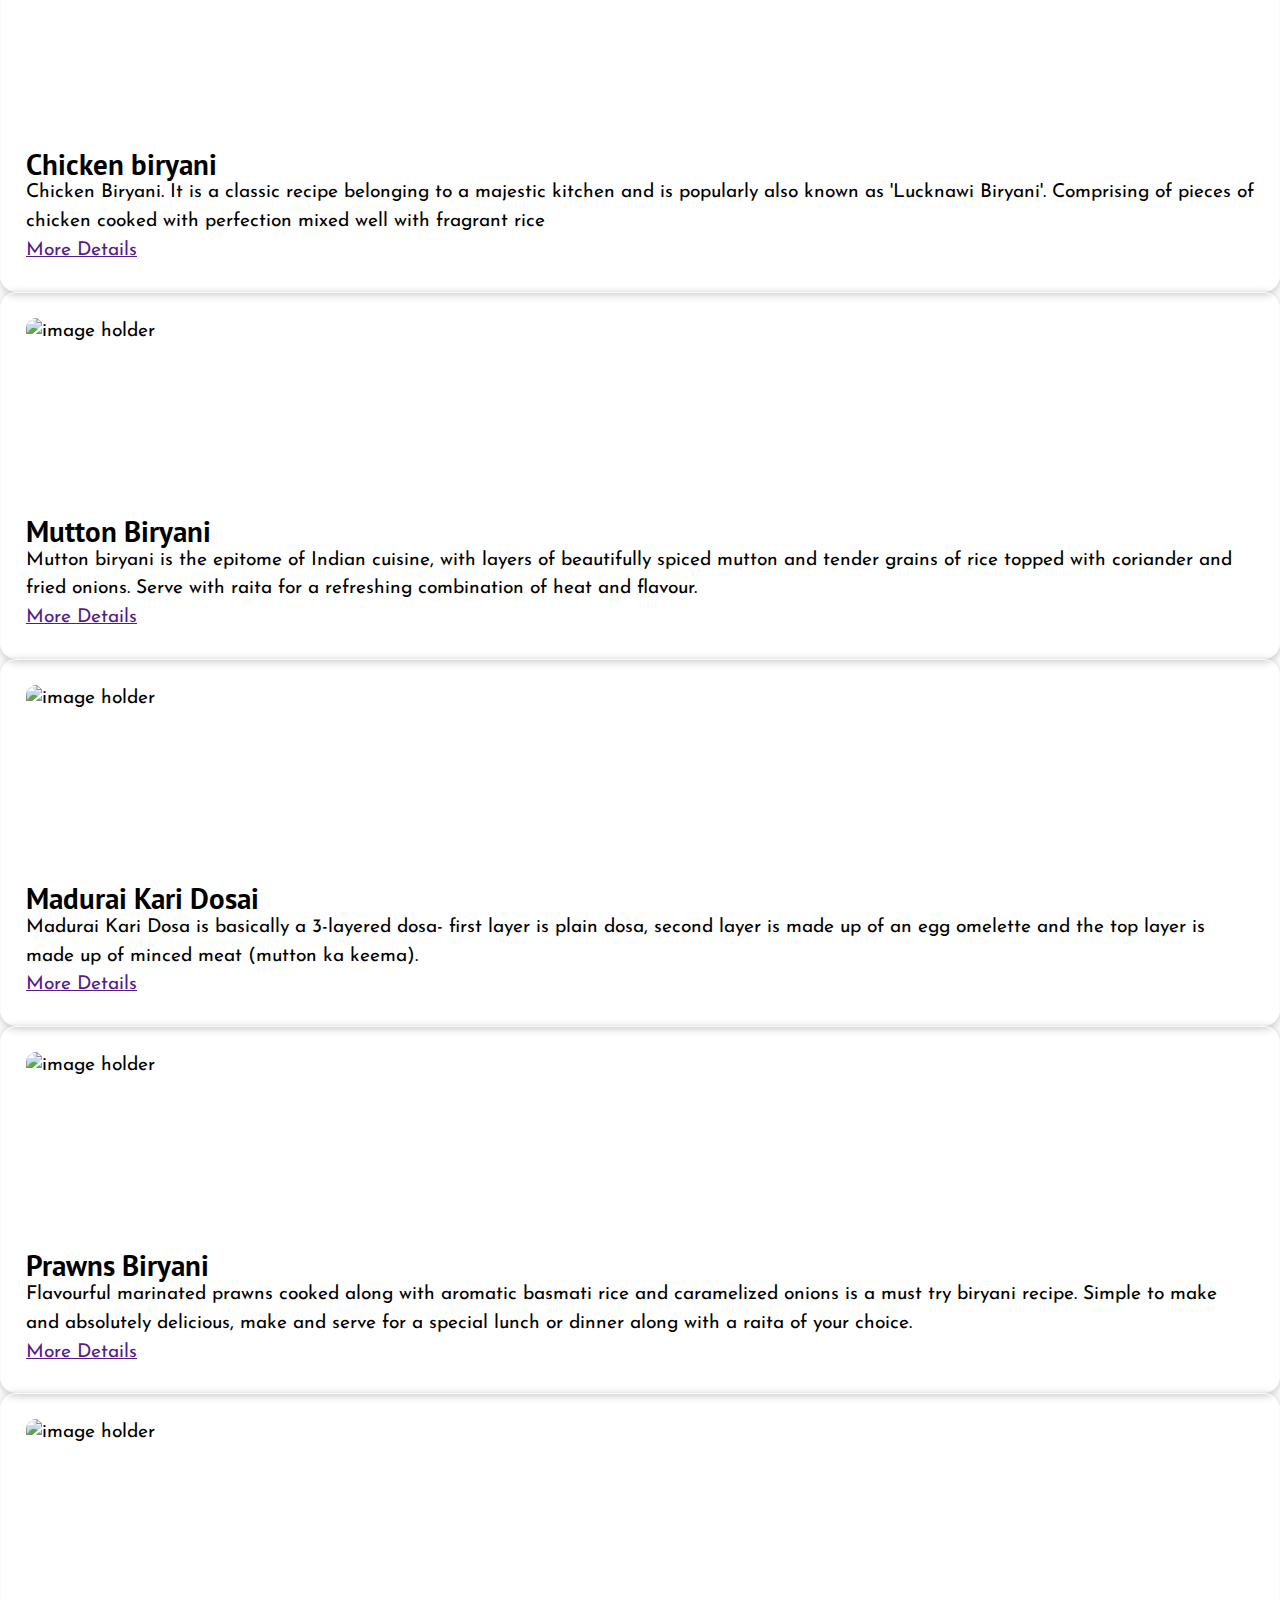
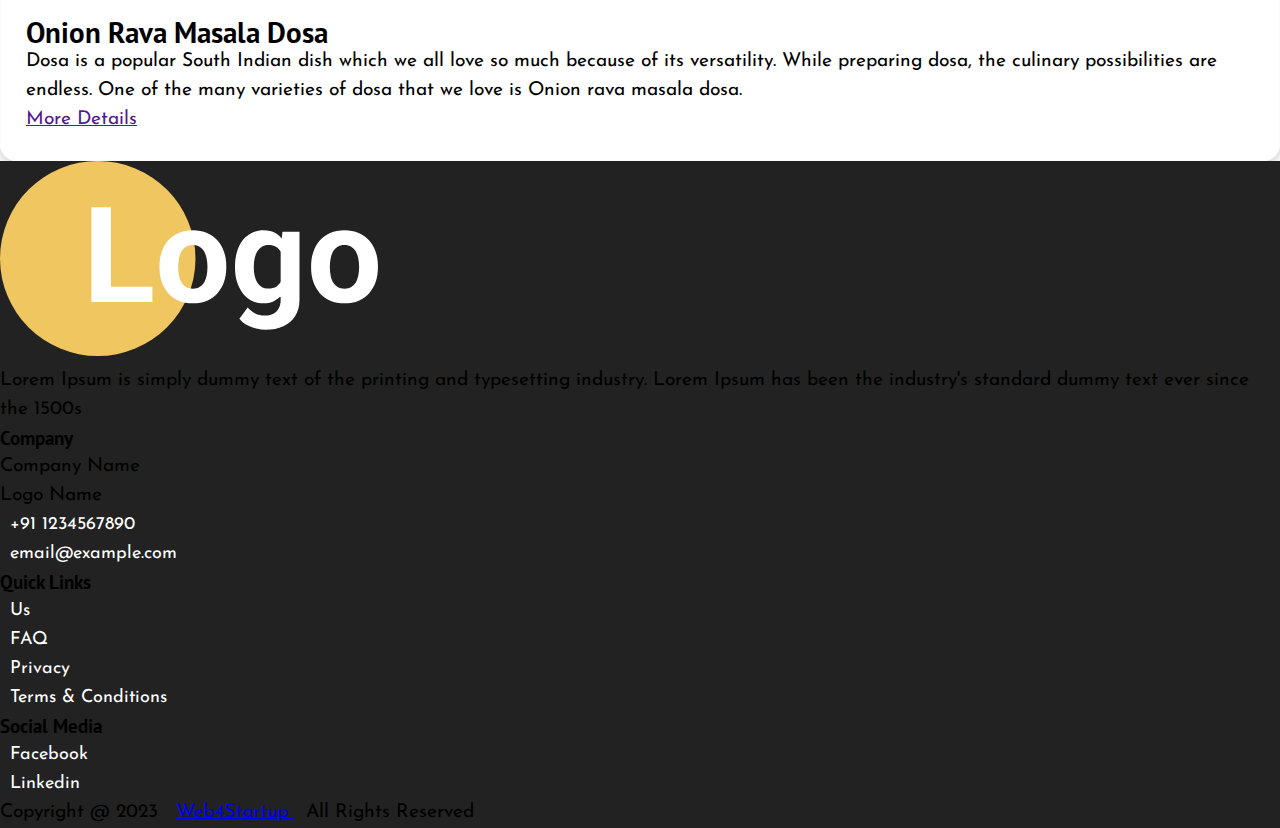
==== commit 5f7ca2c5: "Takeaway section added" ====
--- a/1-Restaurant-Website-Landing-Page/index.html
+++ b/1-Restaurant-Website-Landing-Page/index.html
@@ -188,6 +188,54 @@
       </div>
     </section>
 
+    <!-- Exra Section 1 -->
+    <section class="extraSection vh-75">
+      <div class="container">
+        <h1 class="text-center mb-4 mt-4 text-green">Order and Take Away</h1>
+        <div class="backbg">
+          <div class="row">
+            <div
+              class="sec1 col-sm-12 col-md-12 col-lg-6 col-xl-6 d-flex align-items-center justify-content-start"
+            >
+              <img
+                src="https://images.pexels.com/photos/1251208/pexels-photo-1251208.jpeg"
+                class="w-100"
+              />
+            </div>
+            <div
+              class="sec2 p-5 col-sm-12 col-md-12 col-lg-6 col-xl-6 d-flex align-items-center justify-content-top"
+            >
+              <div>
+                <p
+                  class="sec2p text-center d-flex align-items-center justify-content-center p-yl-5"
+                >
+                  Yes, we offer both takeout and delivery services. You can
+                  place your order online through our website or call us
+                  directly. Enjoy our delicious food in the comfort of your own
+                  home.
+                </p>
+                <img
+                  src="https://images.pexels.com/photos/511763/pexels-photo-511763.jpeg?auto=compress&cs=tinysrgb&w=1260&h=750&dpr=1"
+                  class="w-100 mb-5 mt-5"
+                />
+                <p class="sec2p text-center p-yl-5">
+                  Yes, we offer both takeout and delivery services. You can
+                  place your order online through our website or call us
+                  directly. Enjoy our delicious food in the comfort of your own
+                  home.
+                </p>
+              </div>
+            </div>
+          </div>
+        </div>
+      </div>
+    </section>
+
+    <!-- Exra Section 2 -->
+    <section class="">
+      <div class="container"></div>
+    </section>
+
     <!-- CTA -->
     <section class="footer1 p-5">
       <div class="container d-flex align-items-center justify-content-center">
@@ -198,141 +246,6 @@
           <a class="mt-5 btn btn-primary btn-lg"
             >Find Us on Map<i class="icon-arrow-right-1"></i
           ></a>
-        </div>
-      </div>
-    </section>
-
-    <!-- Our Recipies -->
-    <section class="food-blog p-5">
-      <div class="container">
-        <h1 class="text-center mb-4 text-green">Our Recipies</h1>
-        <div class="row">
-          <div class="col-sm-12 col-md-6 col-lg-4 col-xl-4">
-            <div class="list mb-4">
-              <div class="image mb-3">
-                <img
-                  class="w-100"
-                  src="https://img.freepik.com/free-photo/top-view-vegetable-soup-with-meat-inside-plate-grey_140725-36040.jpg"
-                  alt="image holder"
-                />
-              </div>
-              <div class="data">
-                <h2>Chicken Gravy</h2>
-                <p>
-                  Chicken Gravy is a delicious gravy made by cooking chicken
-                  with onion & tomato cashew puree, tempered spices and masala
-                  powders. Chicken Gravy makes a perfect combo with rice, roti,
-                  chapati, etc.
-                </p>
-                <a href="" class="btn btn-outline-secondary">More Details</a>
-              </div>
-            </div>
-          </div>
-          <div class="col-sm-12 col-md-6 col-lg-4 col-xl-4">
-            <div class="list mb-4">
-              <div class="image mb-3">
-                <img
-                  class="w-100"
-                  src="https://img.freepik.com/free-photo/gourmet-chicken-biryani-with-steamed-basmati-rice-generated-by-ai_188544-13480.jpg"
-                  alt="image holder"
-                />
-              </div>
-              <div class="data">
-                <h2>Chicken biryani</h2>
-                <p>
-                  Chicken Biryani. It is a classic recipe belonging to a
-                  majestic kitchen and is popularly also known as 'Lucknawi
-                  Biryani'. Comprising of pieces of chicken cooked with
-                  perfection mixed well with fragrant rice
-                </p>
-                <a href="" class="btn btn-outline-secondary">More Details</a>
-              </div>
-            </div>
-          </div>
-          <div class="col-sm-12 col-md-6 col-lg-4 col-xl-4">
-            <div class="list mb-4">
-              <div class="image mb-3">
-                <img
-                  class="w-100"
-                  src="https://img.freepik.com/free-photo/gourmet-biryani-with-saffron-rice-chicken-generated-by-ai_188544-39093.jpg"
-                  alt="image holder"
-                />
-              </div>
-              <div class="data">
-                <h2>Mutton Biryani</h2>
-                <p>
-                  Mutton biryani is the epitome of Indian cuisine, with layers
-                  of beautifully spiced mutton and tender grains of rice topped
-                  with coriander and fried onions. Serve with raita for a
-                  refreshing combination of heat and flavour.
-                </p>
-                <a href="" class="btn btn-outline-secondary">More Details</a>
-              </div>
-            </div>
-          </div>
-
-          <div class="col-sm-12 col-md-6 col-lg-4 col-xl-4">
-            <div class="list">
-              <div class="image mb-3">
-                <img
-                  class="w-100"
-                  src="https://www.yummytummyaarthi.com/wp-content/uploads/2015/06/1-32.jpg"
-                  alt="image holder"
-                />
-              </div>
-              <div class="data">
-                <h2>Madurai Kari Dosai</h2>
-                <p>
-                  Madurai Kari Dosa is basically a 3-layered dosa- first layer
-                  is plain dosa, second layer is made up of an egg omelette and
-                  the top layer is made up of minced meat (mutton ka keema).
-                </p>
-                <a href="" class="btn btn-outline-secondary">More Details</a>
-              </div>
-            </div>
-          </div>
-          <div class="col-sm-12 col-md-6 col-lg-4 col-xl-4">
-            <div class="list">
-              <div class="image mb-3">
-                <img
-                  class="w-100"
-                  src="https://img.freepik.com/free-photo/plate-biryani-with-bunch-spices-it_505751-3812.jpg"
-                  alt="image holder"
-                />
-              </div>
-              <div class="data">
-                <h2>Prawns Biryani</h2>
-                <p>
-                  Flavourful marinated prawns cooked along with aromatic basmati
-                  rice and caramelized onions is a must try biryani recipe.
-                  Simple to make and absolutely delicious, make and serve for a
-                  special lunch or dinner along with a raita of your choice.
-                </p>
-                <a href="" class="btn btn-outline-secondary">More Details</a>
-              </div>
-            </div>
-          </div>
-          <div class="col-sm-12 col-md-6 col-lg-4 col-xl-4">
-            <div class="list">
-              <div class="image mb-3">
-                <img
-                  class="w-100"
-                  src="https://img.freepik.com/premium-photo/plate-food-with-bowl-rice-bowl-soup_975681-615.jpg"
-                  alt="image holder"
-                />
-              </div>
-              <div class="data">
-                <h2>Onion Rava Masala Dosa</h2>
-                <p>
-                  Dosa is a popular South Indian dish which we all love so much
-                  because of its versatility. While preparing dosa, the culinary
-                  possibilities are endless. One of the many varieties of dosa
-                  that we love is Onion rava masala dosa.
-                </p>
-                <a href="" class="btn btn-outline-secondary">More Details</a>
-              </div>
-            </div>
-          </div>
         </div>
       </div>
     </section>
@@ -481,7 +394,142 @@
       </div>
     </section>
 
-    <!-- Footer Section 2 -->
+    <!-- Our Recipies -->
+    <section class="food-blog p-5">
+      <div class="container">
+        <h1 class="text-center mb-4 text-green">Our Recipies</h1>
+        <div class="row">
+          <div class="col-sm-12 col-md-6 col-lg-4 col-xl-4">
+            <div class="list mb-4">
+              <div class="image mb-3">
+                <img
+                  class="w-100"
+                  src="https://img.freepik.com/free-photo/top-view-vegetable-soup-with-meat-inside-plate-grey_140725-36040.jpg"
+                  alt="image holder"
+                />
+              </div>
+              <div class="data">
+                <h2>Chicken Gravy</h2>
+                <p>
+                  Chicken Gravy is a delicious gravy made by cooking chicken
+                  with onion & tomato cashew puree, tempered spices and masala
+                  powders. Chicken Gravy makes a perfect combo with rice, roti,
+                  chapati, etc.
+                </p>
+                <a href="" class="btn btn-outline-secondary">More Details</a>
+              </div>
+            </div>
+          </div>
+          <div class="col-sm-12 col-md-6 col-lg-4 col-xl-4">
+            <div class="list mb-4">
+              <div class="image mb-3">
+                <img
+                  class="w-100"
+                  src="https://img.freepik.com/free-photo/gourmet-chicken-biryani-with-steamed-basmati-rice-generated-by-ai_188544-13480.jpg"
+                  alt="image holder"
+                />
+              </div>
+              <div class="data">
+                <h2>Chicken biryani</h2>
+                <p>
+                  Chicken Biryani. It is a classic recipe belonging to a
+                  majestic kitchen and is popularly also known as 'Lucknawi
+                  Biryani'. Comprising of pieces of chicken cooked with
+                  perfection mixed well with fragrant rice
+                </p>
+                <a href="" class="btn btn-outline-secondary">More Details</a>
+              </div>
+            </div>
+          </div>
+          <div class="col-sm-12 col-md-6 col-lg-4 col-xl-4">
+            <div class="list mb-4">
+              <div class="image mb-3">
+                <img
+                  class="w-100"
+                  src="https://img.freepik.com/free-photo/gourmet-biryani-with-saffron-rice-chicken-generated-by-ai_188544-39093.jpg"
+                  alt="image holder"
+                />
+              </div>
+              <div class="data">
+                <h2>Mutton Biryani</h2>
+                <p>
+                  Mutton biryani is the epitome of Indian cuisine, with layers
+                  of beautifully spiced mutton and tender grains of rice topped
+                  with coriander and fried onions. Serve with raita for a
+                  refreshing combination of heat and flavour.
+                </p>
+                <a href="" class="btn btn-outline-secondary">More Details</a>
+              </div>
+            </div>
+          </div>
+
+          <div class="col-sm-12 col-md-6 col-lg-4 col-xl-4">
+            <div class="list">
+              <div class="image mb-3">
+                <img
+                  class="w-100"
+                  src="https://www.yummytummyaarthi.com/wp-content/uploads/2015/06/1-32.jpg"
+                  alt="image holder"
+                />
+              </div>
+              <div class="data">
+                <h2>Madurai Kari Dosai</h2>
+                <p>
+                  Madurai Kari Dosa is basically a 3-layered dosa- first layer
+                  is plain dosa, second layer is made up of an egg omelette and
+                  the top layer is made up of minced meat (mutton ka keema).
+                </p>
+                <a href="" class="btn btn-outline-secondary">More Details</a>
+              </div>
+            </div>
+          </div>
+          <div class="col-sm-12 col-md-6 col-lg-4 col-xl-4">
+            <div class="list">
+              <div class="image mb-3">
+                <img
+                  class="w-100"
+                  src="https://img.freepik.com/free-photo/plate-biryani-with-bunch-spices-it_505751-3812.jpg"
+                  alt="image holder"
+                />
+              </div>
+              <div class="data">
+                <h2>Prawns Biryani</h2>
+                <p>
+                  Flavourful marinated prawns cooked along with aromatic basmati
+                  rice and caramelized onions is a must try biryani recipe.
+                  Simple to make and absolutely delicious, make and serve for a
+                  special lunch or dinner along with a raita of your choice.
+                </p>
+                <a href="" class="btn btn-outline-secondary">More Details</a>
+              </div>
+            </div>
+          </div>
+          <div class="col-sm-12 col-md-6 col-lg-4 col-xl-4">
+            <div class="list">
+              <div class="image mb-3">
+                <img
+                  class="w-100"
+                  src="https://img.freepik.com/premium-photo/plate-food-with-bowl-rice-bowl-soup_975681-615.jpg"
+                  alt="image holder"
+                />
+              </div>
+              <div class="data">
+                <h2>Onion Rava Masala Dosa</h2>
+                <p>
+                  Dosa is a popular South Indian dish which we all love so much
+                  because of its versatility. While preparing dosa, the culinary
+                  possibilities are endless. One of the many varieties of dosa
+                  that we love is Onion rava masala dosa.
+                </p>
+                <a href="" class="btn btn-outline-secondary">More Details</a>
+              </div>
+            </div>
+          </div>
+        </div>
+      </div>
+    </section>
+
+    <!-- Footer Section -->
     <section class="footer2 p-5 text-white">
       <div class="container">
         <div class="row">
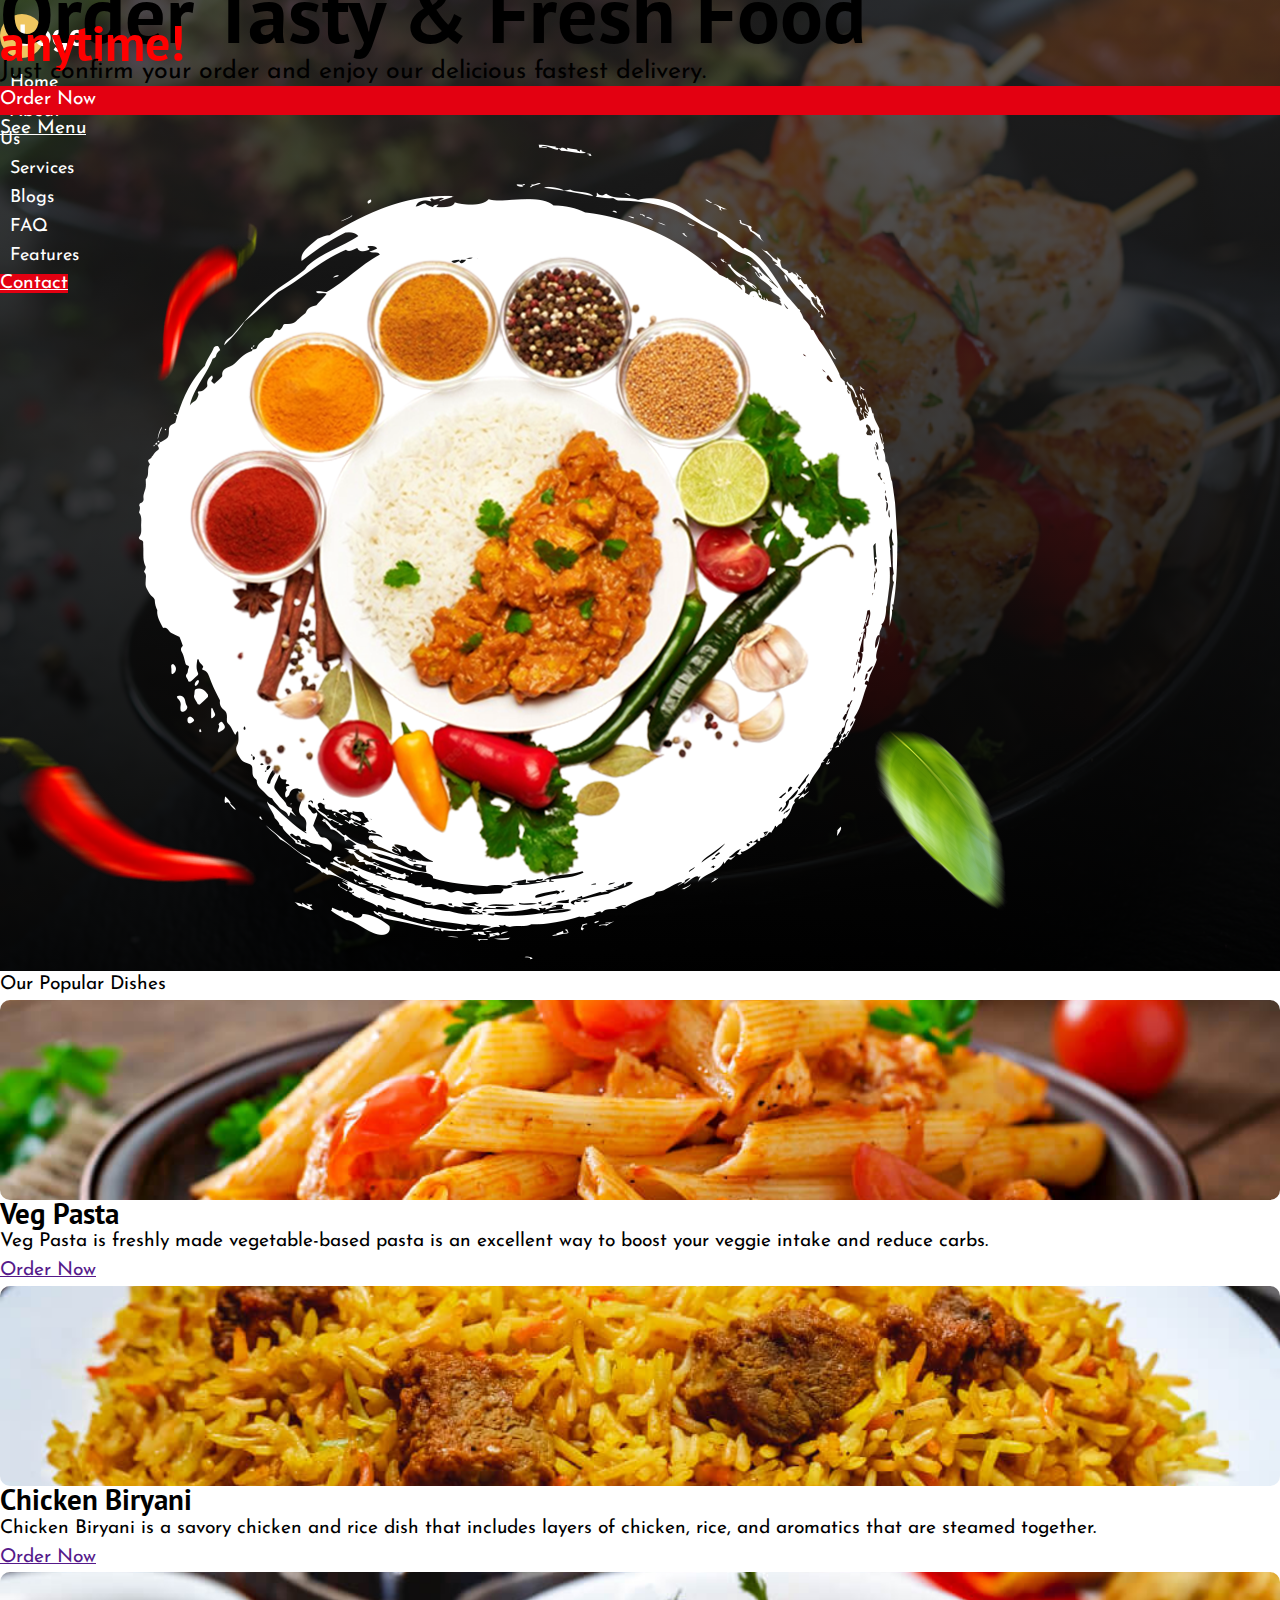
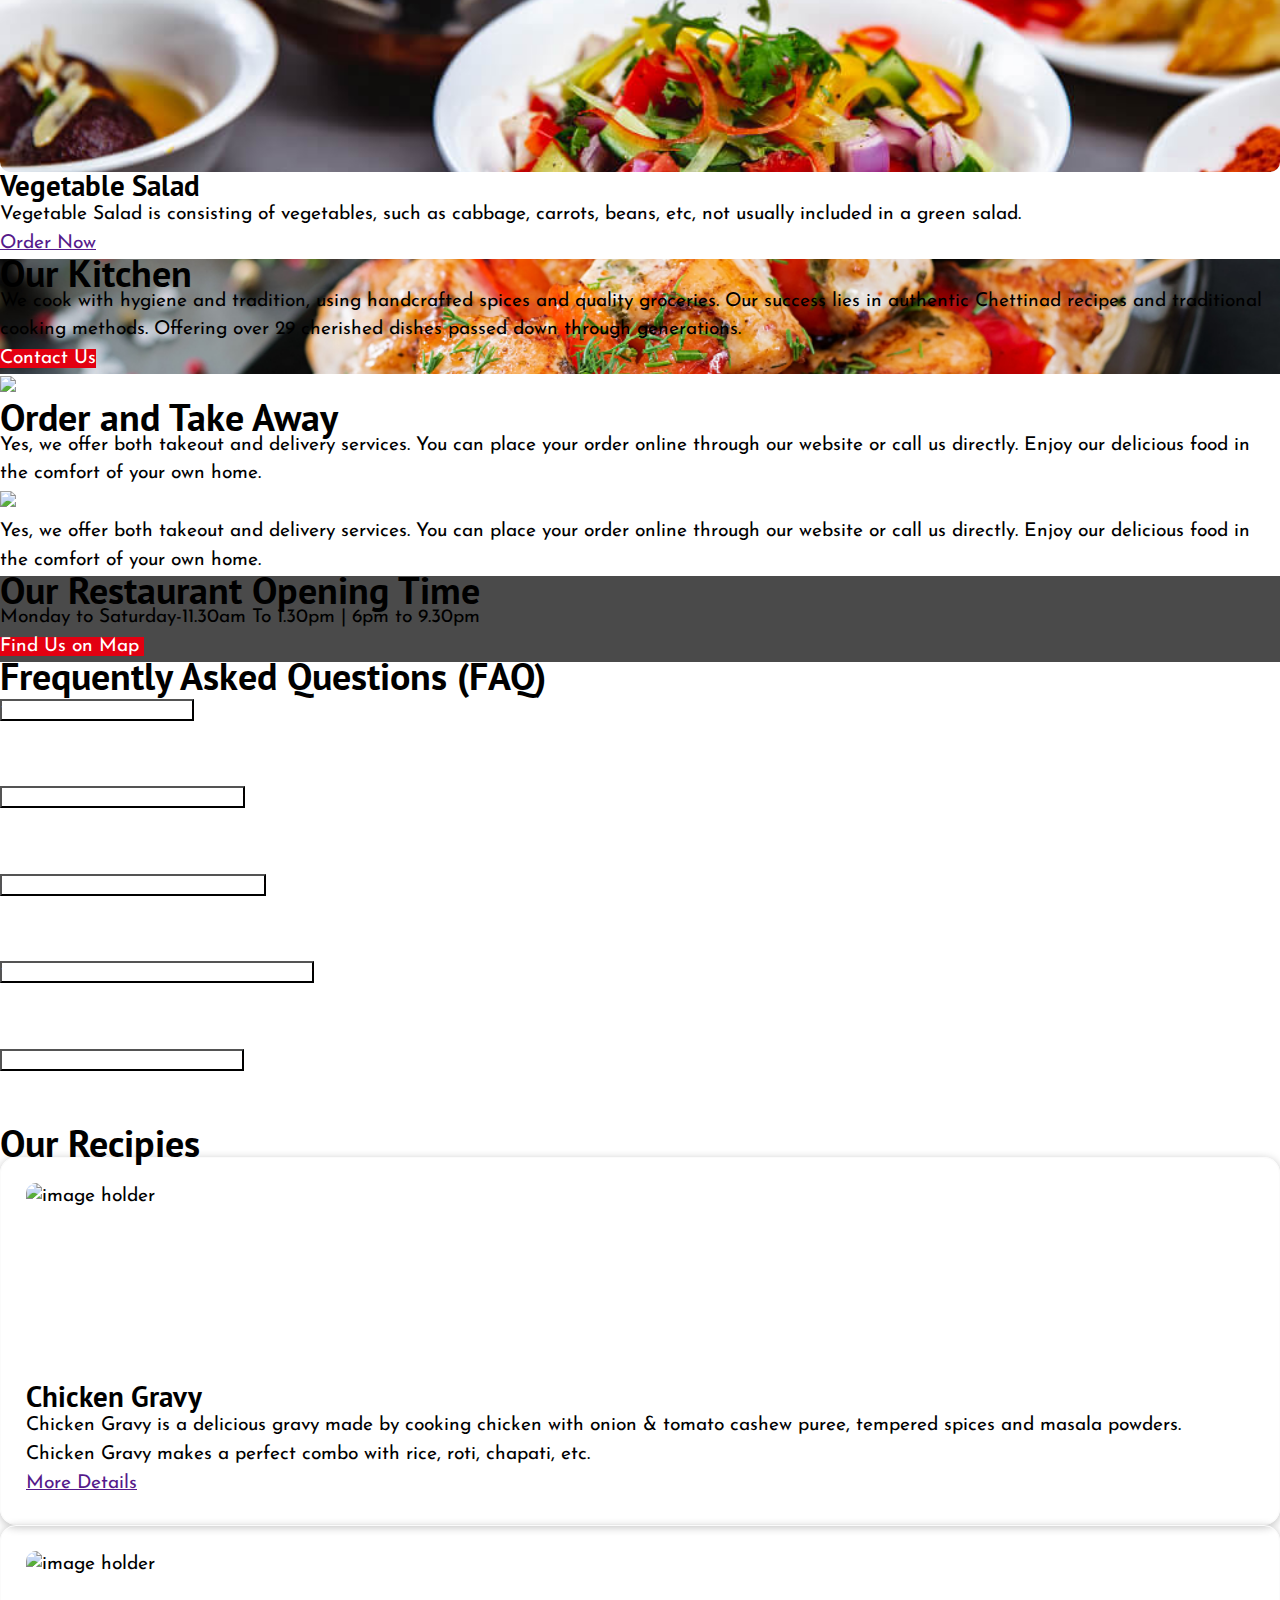
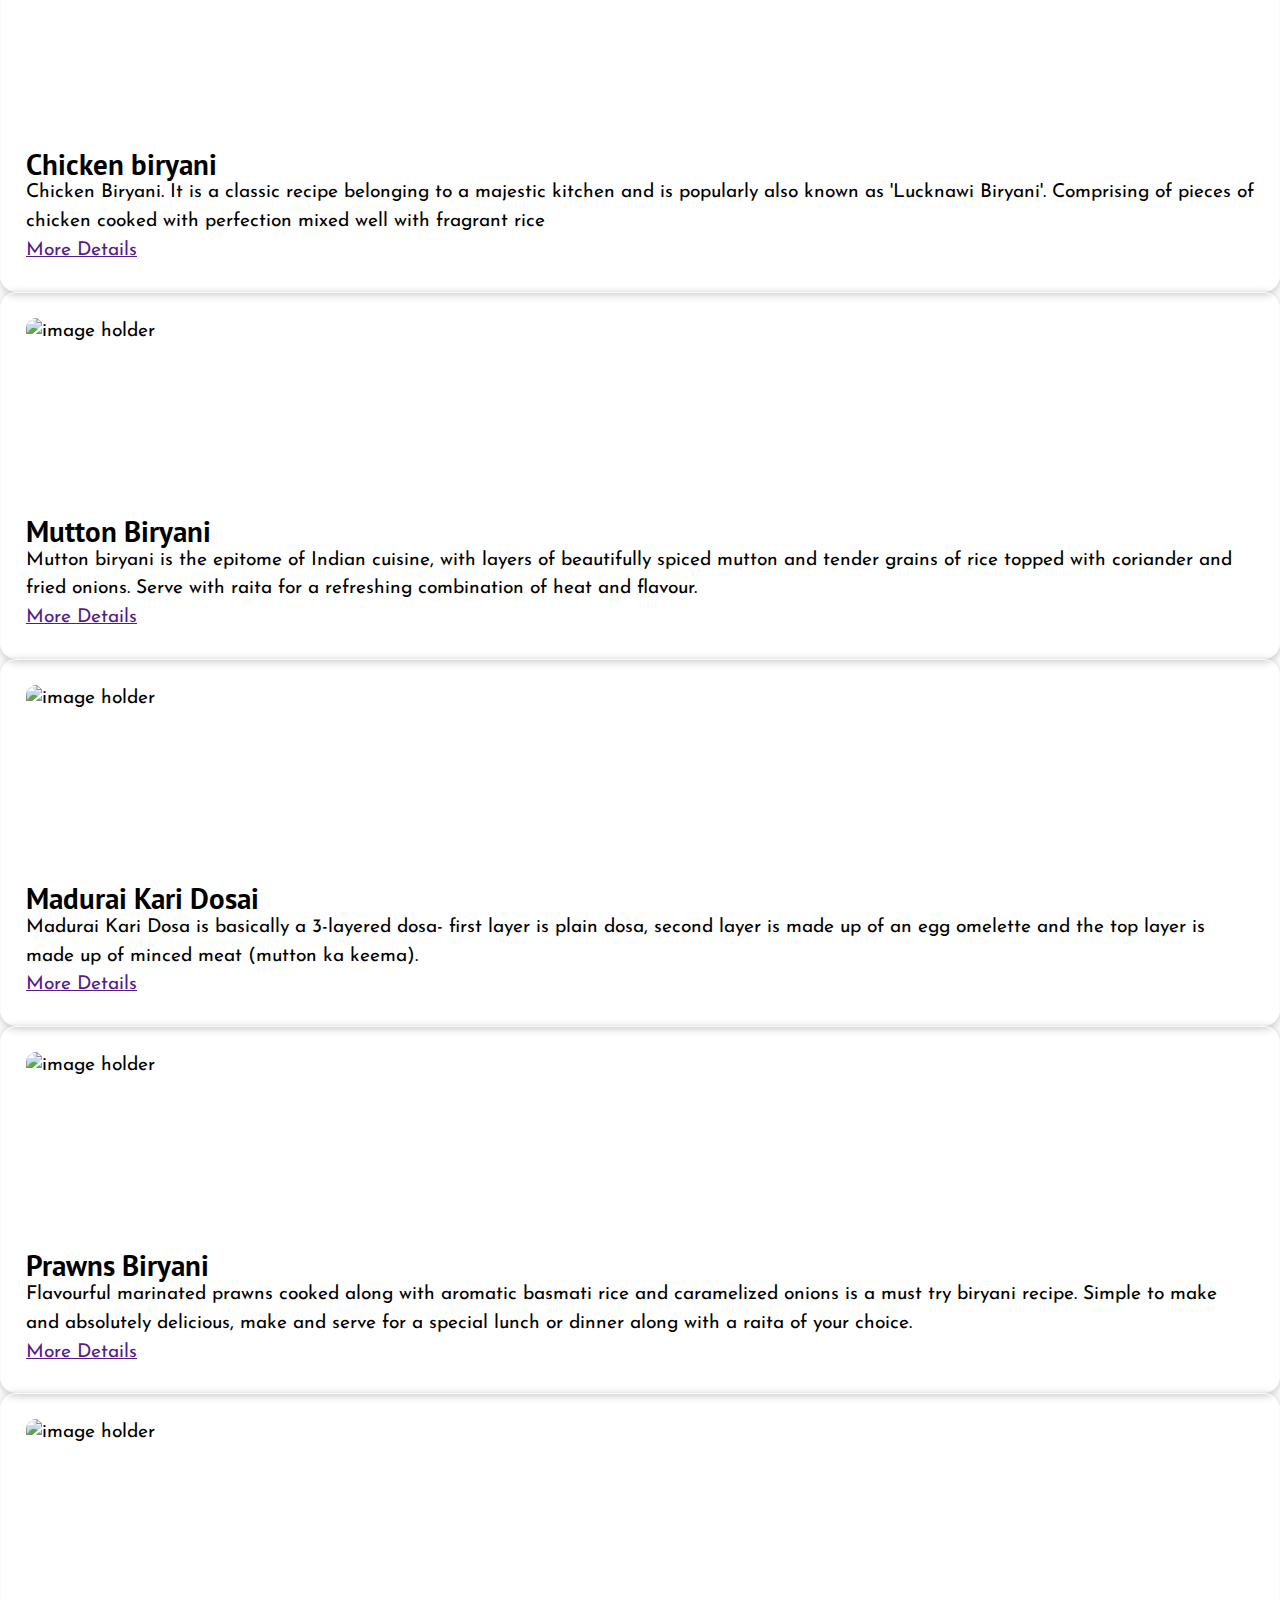
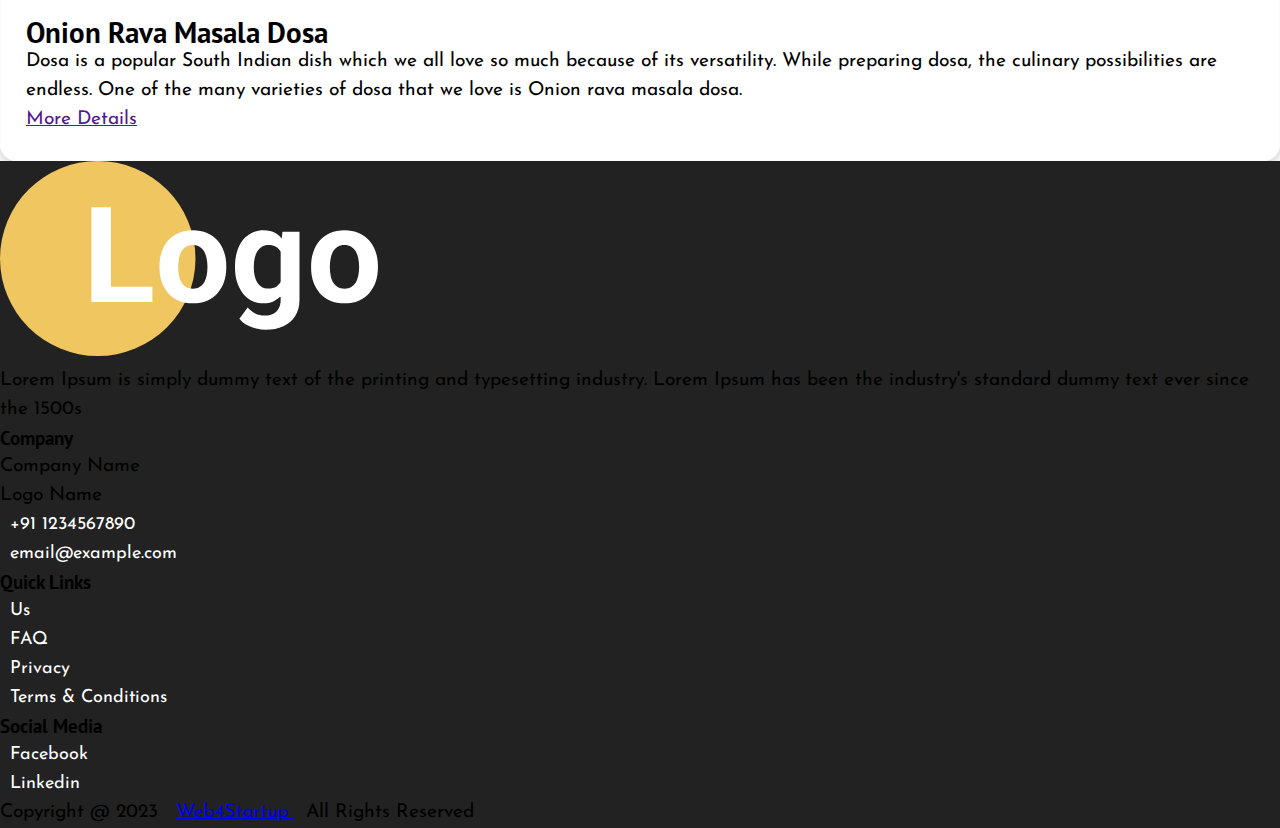
==== commit c243d45e: "updated landing page" ====
--- a/1-Restaurant-Website-Landing-Page/index.html
+++ b/1-Restaurant-Website-Landing-Page/index.html
@@ -21,6 +21,8 @@
       integrity="sha384-Rx+T1VzGupg4BHQYs2gCW9It+akI2MM/mndMCy36UVfodzcJcF0GGLxZIzObiEfa"
       crossorigin="anonymous"
     ></script>
+
+    <!-- iconsax icon library -->
     <script src="
 https://cdn.jsdelivr.net/npm/iconsax-font-icon@1.1.0/fantasticonrc.min.js
 "></script>
@@ -30,6 +32,9 @@
 "
       rel="stylesheet"
     />
+
+    <!-- custom js -->
+    <script src="./js/custom.js"></script>
   </head>
 
   <body>
@@ -66,7 +71,10 @@
               </li>
             </ul>
           </div>
-          <div class="cta-button ms-3">
+          <div
+            class="cta-button ms-3 d-flex align-items-center justify-content-center"
+          >
+            <i class="icon-menu-1 text-white me-3 hamburger"></i>
             <a href="" class="btn btn-primary">Contact</a>
           </div>
         </div>
@@ -89,7 +97,9 @@
             <div class="mt-3">
               <div class="btn btn-primary btn-lg">Order Now</div>
 
-              <a class="seemenu btn btn-outline-secondary" href="">See Menu</a>
+              <a class="seemenu btn btn-outline-secondary btn-lg" href=""
+                >See Menu</a
+              >
             </div>
           </div>
           <div class="col-sm-12 col-md-6 col-lg-6 col-xl-6">
@@ -191,7 +201,6 @@
     <!-- Exra Section 1 -->
     <section class="extraSection vh-75">
       <div class="container">
-        <h1 class="text-center mb-4 mt-4 text-green">Order and Take Away</h1>
         <div class="backbg">
           <div class="row">
             <div
@@ -206,6 +215,9 @@
               class="sec2 p-5 col-sm-12 col-md-12 col-lg-6 col-xl-6 d-flex align-items-center justify-content-top"
             >
               <div>
+                <h1 class="text-center mb-4 mt-4 text-green">
+                  Order and Take Away
+                </h1>
                 <p
                   class="sec2p text-center d-flex align-items-center justify-content-center p-yl-5"
                 >
